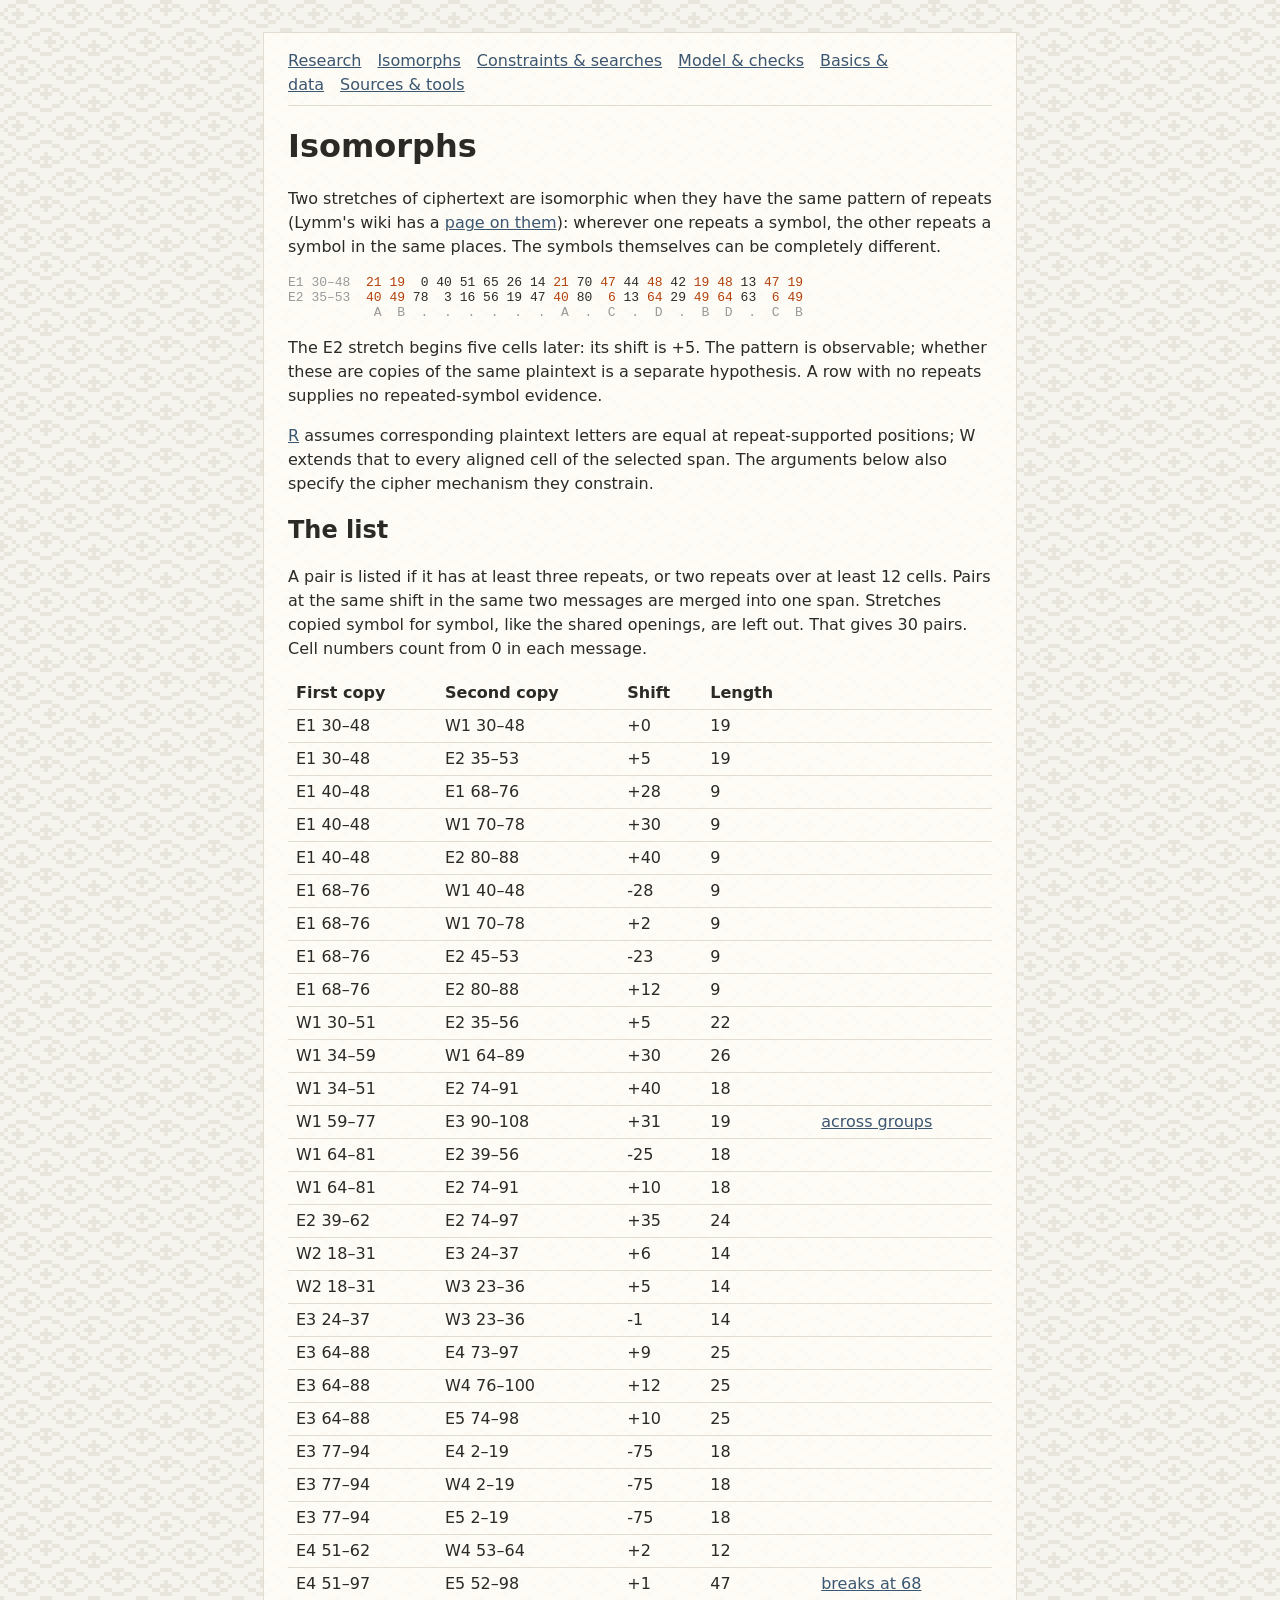
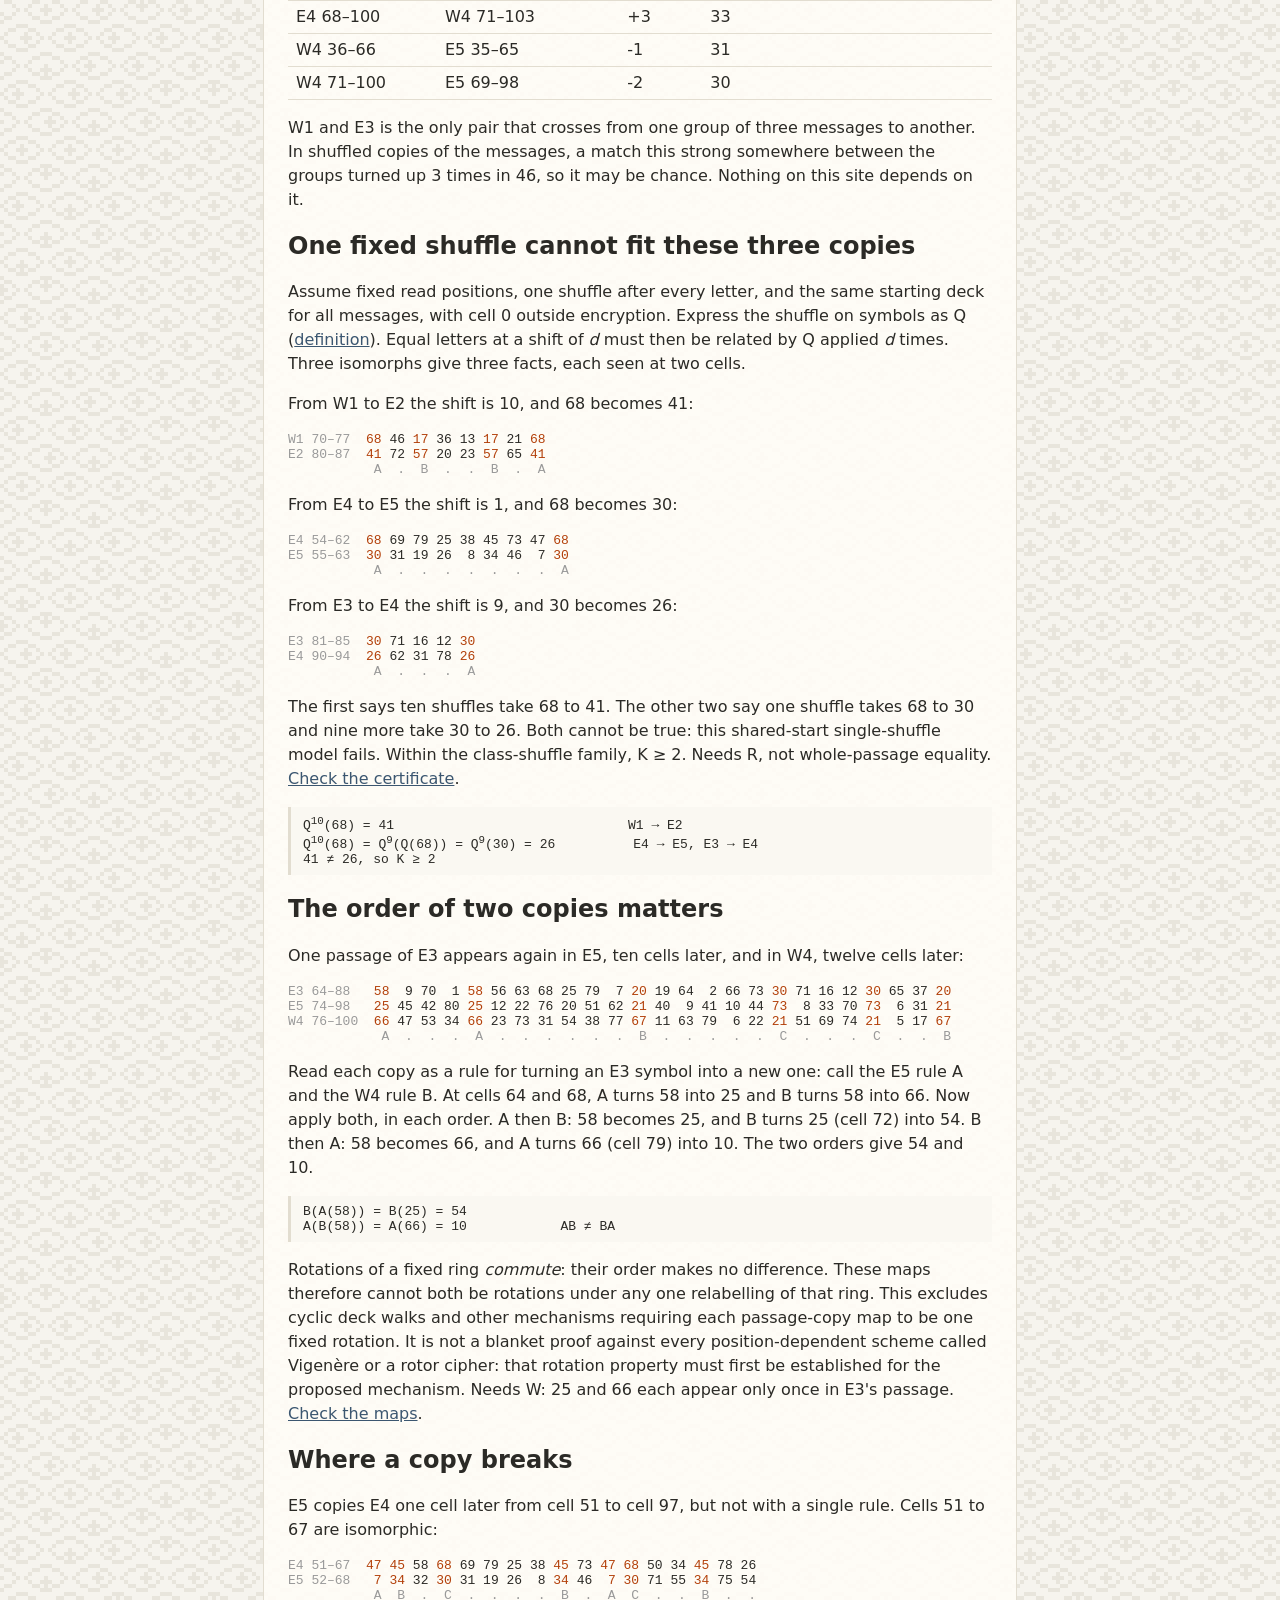
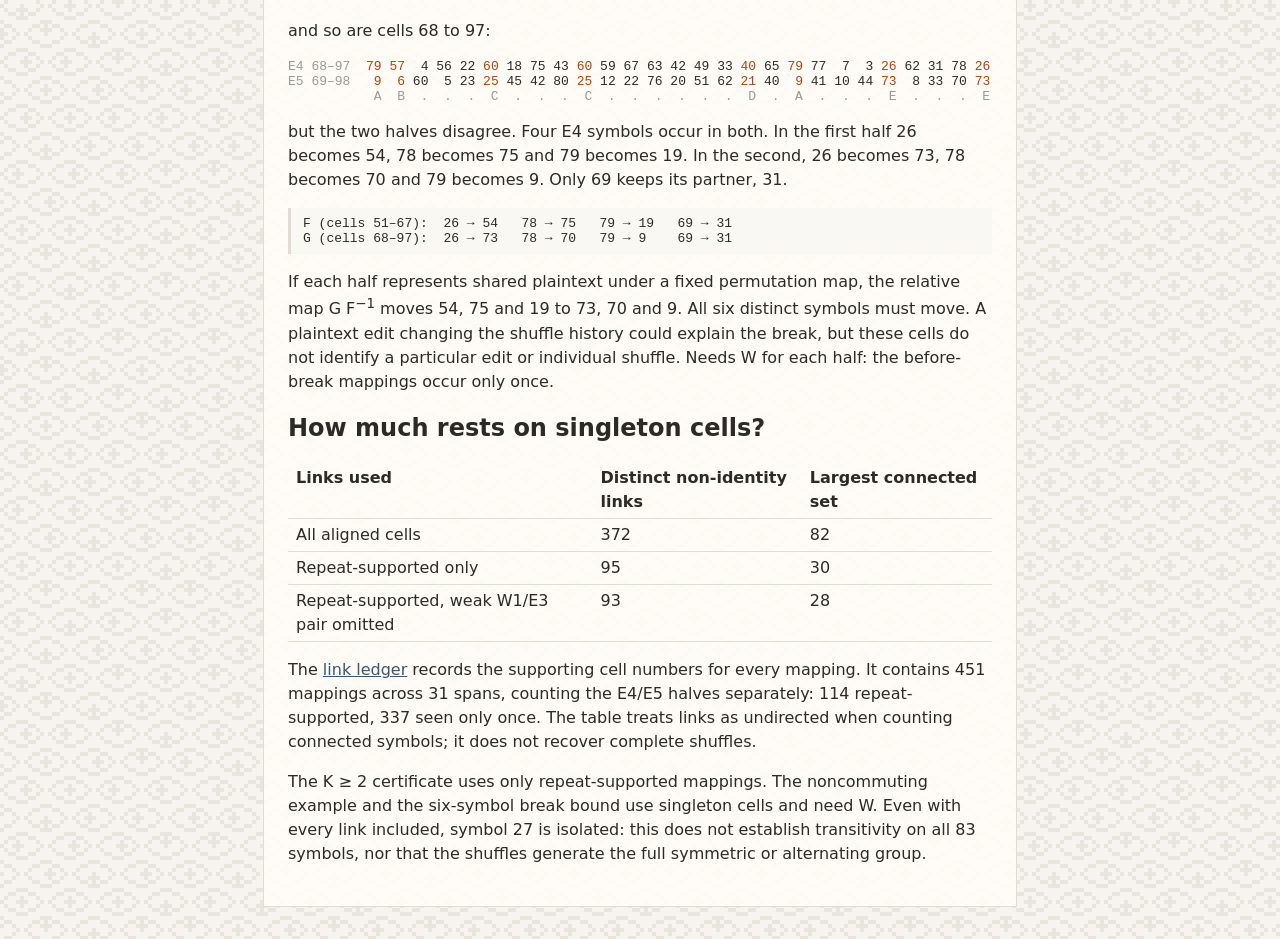
==== isomorphs.html @ 0c9987f9 "Initial site build" ====
<!doctype html>
<html lang="en">
<meta charset="utf-8">
<meta name="viewport" content="width=device-width, initial-scale=1">
<title>Isomorphs: Noita eye messages</title>
<link rel="stylesheet" href="style.css">

<main>
<nav><a href="index.html">Research</a><a href="isomorphs.html">Isomorphs</a><a href="ruled-out.html">Constraints &amp; searches</a><a href="model.html">Model &amp; checks</a><a href="messages.html">Basics &amp; data</a><a href="sources.html">Sources &amp; tools</a></nav>

<h1>Isomorphs</h1>

<p>Two stretches of ciphertext are isomorphic when they have the same pattern of repeats
(Lymm's wiki has a
<a href="https://github.com/Lymm37/eye-messages/wiki/Isomorphs-(Gap-Patterns)">page on them</a>): wherever
one repeats a symbol, the other repeats a symbol in the same places. The symbols themselves can be
completely different.</p>

<pre><span class="dim">E1 30–48 </span> <b>21</b> <b>19</b>  0 40 51 65 26 14 <b>21</b> 70 <b>47</b> 44 <b>48</b> 42 <b>19</b> <b>48</b> 13 <b>47</b> <b>19</b>
<span class="dim">E2 35–53 </span> <b>40</b> <b>49</b> 78  3 16 56 19 47 <b>40</b> 80 <b> 6</b> 13 <b>64</b> 29 <b>49</b> <b>64</b> 63 <b> 6</b> <b>49</b>
<span class="dim">           A  B  .  .  .  .  .  .  A  .  C  .  D  .  B  D  .  C  B</span></pre>

<p>The E2 stretch begins five cells later: its shift is +5. The pattern is observable; whether
these are copies of the same plaintext is a separate hypothesis. A row with no repeats supplies
no repeated-symbol evidence.</p>

<p><a href="model.html#assumptions">R</a> assumes corresponding plaintext letters are equal at
repeat-supported positions; W extends that to every aligned cell of the selected span. The
arguments below also specify the cipher mechanism they constrain.</p>

<h2>The list</h2>

<p>A pair is listed if it has at least three repeats, or two repeats over at least 12 cells. Pairs
at the same shift in the same two messages are merged into one span. Stretches copied symbol for
symbol, like the shared openings, are left out. That gives 30 pairs. Cell numbers count from 0 in
each message.</p>

<table>
<tr><th>First copy</th><th>Second copy</th><th>Shift</th><th>Length</th><th></th></tr>
<tr><td>E1 30–48</td><td>W1 30–48</td><td>+0</td><td>19</td><td></td></tr>
<tr><td>E1 30–48</td><td>E2 35–53</td><td>+5</td><td>19</td><td></td></tr>
<tr><td>E1 40–48</td><td>E1 68–76</td><td>+28</td><td>9</td><td></td></tr>
<tr><td>E1 40–48</td><td>W1 70–78</td><td>+30</td><td>9</td><td></td></tr>
<tr><td>E1 40–48</td><td>E2 80–88</td><td>+40</td><td>9</td><td></td></tr>
<tr><td>E1 68–76</td><td>W1 40–48</td><td>-28</td><td>9</td><td></td></tr>
<tr><td>E1 68–76</td><td>W1 70–78</td><td>+2</td><td>9</td><td></td></tr>
<tr><td>E1 68–76</td><td>E2 45–53</td><td>-23</td><td>9</td><td></td></tr>
<tr><td>E1 68–76</td><td>E2 80–88</td><td>+12</td><td>9</td><td></td></tr>
<tr><td>W1 30–51</td><td>E2 35–56</td><td>+5</td><td>22</td><td></td></tr>
<tr><td>W1 34–59</td><td>W1 64–89</td><td>+30</td><td>26</td><td></td></tr>
<tr><td>W1 34–51</td><td>E2 74–91</td><td>+40</td><td>18</td><td></td></tr>
<tr><td>W1 59–77</td><td>E3 90–108</td><td>+31</td><td>19</td><td><a href="#weak">across groups</a></td></tr>
<tr><td>W1 64–81</td><td>E2 39–56</td><td>-25</td><td>18</td><td></td></tr>
<tr><td>W1 64–81</td><td>E2 74–91</td><td>+10</td><td>18</td><td></td></tr>
<tr><td>E2 39–62</td><td>E2 74–97</td><td>+35</td><td>24</td><td></td></tr>
<tr><td>W2 18–31</td><td>E3 24–37</td><td>+6</td><td>14</td><td></td></tr>
<tr><td>W2 18–31</td><td>W3 23–36</td><td>+5</td><td>14</td><td></td></tr>
<tr><td>E3 24–37</td><td>W3 23–36</td><td>-1</td><td>14</td><td></td></tr>
<tr><td>E3 64–88</td><td>E4 73–97</td><td>+9</td><td>25</td><td></td></tr>
<tr><td>E3 64–88</td><td>W4 76–100</td><td>+12</td><td>25</td><td></td></tr>
<tr><td>E3 64–88</td><td>E5 74–98</td><td>+10</td><td>25</td><td></td></tr>
<tr><td>E3 77–94</td><td>E4 2–19</td><td>-75</td><td>18</td><td></td></tr>
<tr><td>E3 77–94</td><td>W4 2–19</td><td>-75</td><td>18</td><td></td></tr>
<tr><td>E3 77–94</td><td>E5 2–19</td><td>-75</td><td>18</td><td></td></tr>
<tr><td>E4 51–62</td><td>W4 53–64</td><td>+2</td><td>12</td><td></td></tr>
<tr><td>E4 51–97</td><td>E5 52–98</td><td>+1</td><td>47</td><td><a href="#break">breaks at 68</a></td></tr>
<tr><td>E4 68–100</td><td>W4 71–103</td><td>+3</td><td>33</td><td></td></tr>
<tr><td>W4 36–66</td><td>E5 35–65</td><td>-1</td><td>31</td><td></td></tr>
<tr><td>W4 71–100</td><td>E5 69–98</td><td>-2</td><td>30</td><td></td></tr>
</table>

<p id="weak">W1 and E3 is the only pair that crosses from one group of three messages to another.
In shuffled copies of the messages, a match this strong somewhere between the groups turned up 3
times in 46, so it may be chance. Nothing on this site depends on it.</p>

<h2 id="one-shuffle">One fixed shuffle cannot fit these three copies</h2>

<p>Assume fixed read positions, one shuffle after every letter, and the same starting deck for all
messages, with cell 0 outside encryption. Express the shuffle on symbols as Q
(<a href="model.html#notation">definition</a>). Equal letters at a shift of <i>d</i> must then
be related by Q applied <i>d</i> times. Three isomorphs give three facts, each seen at two cells.</p>

<p>From W1 to E2 the shift is 10, and 68 becomes 41:</p>
<pre><span class="dim">W1 70–77 </span> <b>68</b> 46 <b>17</b> 36 13 <b>17</b> 21 <b>68</b>
<span class="dim">E2 80–87 </span> <b>41</b> 72 <b>57</b> 20 23 <b>57</b> 65 <b>41</b>
<span class="dim">           A  .  B  .  .  B  .  A</span></pre>

<p>From E4 to E5 the shift is 1, and 68 becomes 30:</p>
<pre><span class="dim">E4 54–62 </span> <b>68</b> 69 79 25 38 45 73 47 <b>68</b>
<span class="dim">E5 55–63 </span> <b>30</b> 31 19 26  8 34 46  7 <b>30</b>
<span class="dim">           A  .  .  .  .  .  .  .  A</span></pre>

<p>From E3 to E4 the shift is 9, and 30 becomes 26:</p>
<pre><span class="dim">E3 81–85 </span> <b>30</b> 71 16 12 <b>30</b>
<span class="dim">E4 90–94 </span> <b>26</b> 62 31 78 <b>26</b>
<span class="dim">           A  .  .  .  A</span></pre>

<p>The first says ten shuffles take 68 to 41. The other two say one shuffle takes 68 to 30 and nine
more take 30 to 26. Both cannot be true: this shared-start single-shuffle model fails. Within the
class-shuffle family, K ≥ 2. Needs R, not whole-passage equality.
<a href="tools/one_shuffle.py">Check the certificate</a>.</p>

<pre class="formal">
Q<sup>10</sup>(68) = 41                              W1 → E2
Q<sup>10</sup>(68) = Q<sup>9</sup>(Q(68)) = Q<sup>9</sup>(30) = 26          E4 → E5, E3 → E4
41 ≠ 26, so K ≥ 2
</pre>

<h2 id="commute">The order of two copies matters</h2>

<p>One passage of E3 appears again in E5, ten cells later, and in W4, twelve cells later:</p>

<pre><span class="dim">E3 64–88  </span> <b>58</b>  9 70  1 <b>58</b> 56 63 68 25 79  7 <b>20</b> 19 64  2 66 73 <b>30</b> 71 16 12 <b>30</b> 65 37 <b>20</b>
<span class="dim">E5 74–98  </span> <b>25</b> 45 42 80 <b>25</b> 12 22 76 20 51 62 <b>21</b> 40  9 41 10 44 <b>73</b>  8 33 70 <b>73</b>  6 31 <b>21</b>
<span class="dim">W4 76–100 </span> <b>66</b> 47 53 34 <b>66</b> 23 73 31 54 38 77 <b>67</b> 11 63 79  6 22 <b>21</b> 51 69 74 <b>21</b>  5 17 <b>67</b>
<span class="dim">            A  .  .  .  A  .  .  .  .  .  .  B  .  .  .  .  .  C  .  .  .  C  .  .  B</span></pre>

<p>Read each copy as a rule for turning an E3 symbol into a new one: call the E5 rule A and the W4
rule B. At cells 64 and 68, A turns 58 into 25 and B turns 58 into 66. Now apply both, in each
order. A then B: 58 becomes 25, and B turns 25 (cell 72) into 54. B then A: 58 becomes 66, and A
turns 66 (cell 79) into 10. The two orders give 54 and 10.</p>

<pre class="formal">
B(A(58)) = B(25) = 54
A(B(58)) = A(66) = 10            AB ≠ BA
</pre>

<p>Rotations of a fixed ring <i>commute</i>: their order makes no difference. These maps therefore
cannot both be rotations under any one relabelling of that ring. This excludes cyclic deck walks
and other mechanisms requiring each passage-copy map to be one fixed rotation. It is not a
blanket proof against every position-dependent scheme called Vigenère or a rotor cipher: that
rotation property must first be established for the proposed mechanism. Needs W: 25 and 66 each
appear only once in E3's passage. <a href="tools/commute.py">Check the maps</a>.</p>

<h2 id="break">Where a copy breaks</h2>

<p>E5 copies E4 one cell later from cell 51 to cell 97, but not with a single rule. Cells 51 to 67
are isomorphic:</p>

<pre><span class="dim">E4 51–67 </span> <b>47</b> <b>45</b> 58 <b>68</b> 69 79 25 38 <b>45</b> 73 <b>47</b> <b>68</b> 50 34 <b>45</b> 78 26
<span class="dim">E5 52–68 </span> <b> 7</b> <b>34</b> 32 <b>30</b> 31 19 26  8 <b>34</b> 46 <b> 7</b> <b>30</b> 71 55 <b>34</b> 75 54
<span class="dim">           A  B  .  C  .  .  .  .  B  .  A  C  .  .  B  .  .</span></pre>

<p>and so are cells 68 to 97:</p>

<pre><span class="dim">E4 68–97 </span> <b>79</b> <b>57</b>  4 56 22 <b>60</b> 18 75 43 <b>60</b> 59 67 63 42 49 33 <b>40</b> 65 <b>79</b> 77  7  3 <b>26</b> 62 31 78 <b>26</b> <b>57</b> 69 <b>40</b>
<span class="dim">E5 69–98 </span> <b> 9</b> <b> 6</b> 60  5 23 <b>25</b> 45 42 80 <b>25</b> 12 22 76 20 51 62 <b>21</b> 40 <b> 9</b> 41 10 44 <b>73</b>  8 33 70 <b>73</b> <b> 6</b> 31 <b>21</b>
<span class="dim">           A  B  .  .  .  C  .  .  .  C  .  .  .  .  .  .  D  .  A  .  .  .  E  .  .  .  E  B  .  D</span></pre>

<p>but the two halves disagree. Four E4 symbols occur in both. In the first half 26 becomes 54, 78
becomes 75 and 79 becomes 19. In the second, 26 becomes 73, 78 becomes 70 and 79 becomes 9. Only
69 keeps its partner, 31.</p>

<pre class="formal">
F (cells 51–67):  26 → 54   78 → 75   79 → 19   69 → 31
G (cells 68–97):  26 → 73   78 → 70   79 → 9    69 → 31
</pre>

<p>If each half represents shared plaintext under a fixed permutation map, the relative map
G F<sup>−1</sup> moves 54, 75 and 19 to 73, 70 and 9. All six distinct symbols must move.
A plaintext edit changing the shuffle history could explain the break, but these cells do not
identify a particular edit or individual shuffle. Needs W for each half: the before-break
mappings occur only once.</p>

<h2 id="support">How much rests on singleton cells?</h2>

<table>
  <tr><th>Links used</th><th>Distinct non-identity links</th><th>Largest connected set</th></tr>
  <tr><td>All aligned cells</td><td>372</td><td>82</td></tr>
  <tr><td>Repeat-supported only</td><td>95</td><td>30</td></tr>
  <tr><td>Repeat-supported, weak W1/E3 pair omitted</td><td>93</td><td>28</td></tr>
</table>

<p>The <a href="evidence/arrow-ledger-v1.json">link ledger</a> records the supporting cell numbers
for every mapping. It contains 451 mappings across 31 spans, counting the E4/E5 halves separately:
114 repeat-supported, 337 seen only once. The table treats links as undirected when counting
connected symbols; it does not recover complete shuffles.</p>

<p>The K ≥ 2 certificate uses only repeat-supported mappings. The noncommuting example and the
six-symbol break bound use singleton cells and need W. Even with every link included, symbol 27
is isolated: this does not establish transitivity on all 83 symbols, nor that the shuffles
generate the full symmetric or alternating group.</p>
</main>
<script src="eyes-bg.js" data-mode="random"></script>
---- style.css ----
/* page: paper tones; eyes-bg.js tiles random eye glyphs in --eye-ink behind the content panel */
:root { --eye-ink: #e8e5dc; }
body { margin: 0; padding: 2rem 1rem; background-color: #f6f4ee; font: 16px/1.5 system-ui, sans-serif; color: #2b2a26; }
main { max-width: 44rem; margin: 0 auto; padding: .5rem 1.5rem 1.5rem; background: rgb(255 253 248 / .9); border: 1px solid #e2ddd0; }
a { color: #3b5670; }
nav { padding: .5rem 0; border-bottom: 1px solid #e2ddd0; }
nav a { margin-right: 1rem; }
h1, h2 { line-height: 1.2; }
table { border-collapse: collapse; width: 100%; }
th, td { text-align: left; padding: .25rem .5rem; border-bottom: 1px solid #e2ddd0; vertical-align: top; }
code, pre { font: 13px ui-monospace, Consolas, monospace; }
pre { overflow-x: auto; }
/* exhibits: the only colour on the site, and each colour means one thing */
pre b { font-weight: normal; color: #b3400a; }   /* a symbol that repeats inside its row */
pre mark { background: #fde68a; color: inherit; } /* a cell where the rows differ */
pre .dim { color: #999; }                         /* labels, cell numbers, pattern row */
.todo { border-left: 3px solid #c00; padding-left: .5rem; color: #900; } /* draft only; build counts them */
.glyphs { margin: 1rem 0; overflow-x: auto; }
.glyphs svg { image-rendering: pixelated; shape-rendering: crispEdges; }
.glyphs path { fill: #2b2a26; }
.glyphs text { font: 5px ui-monospace, Consolas, monospace; fill: #b3400a; text-anchor: middle; }
.formal { background: #faf8f2; border-left: 3px solid #e2ddd0; padding: .5rem .75rem; }
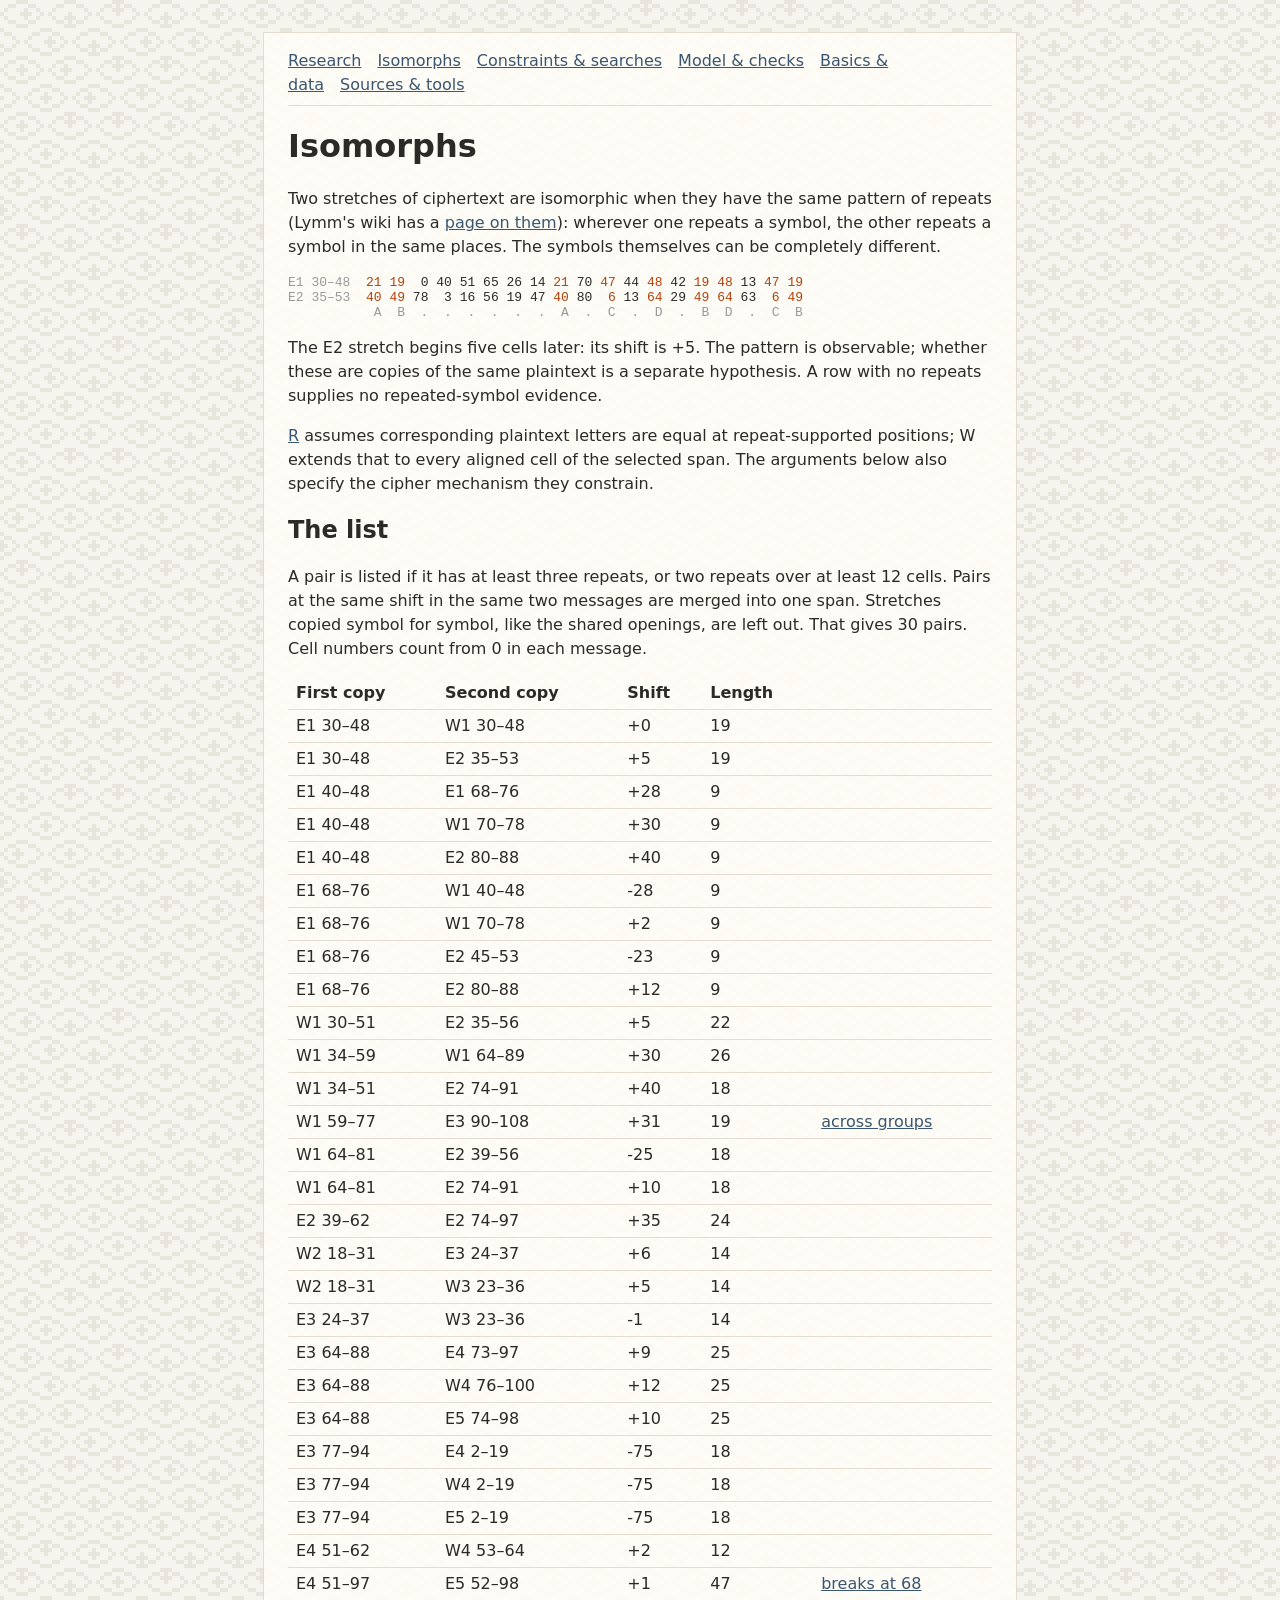
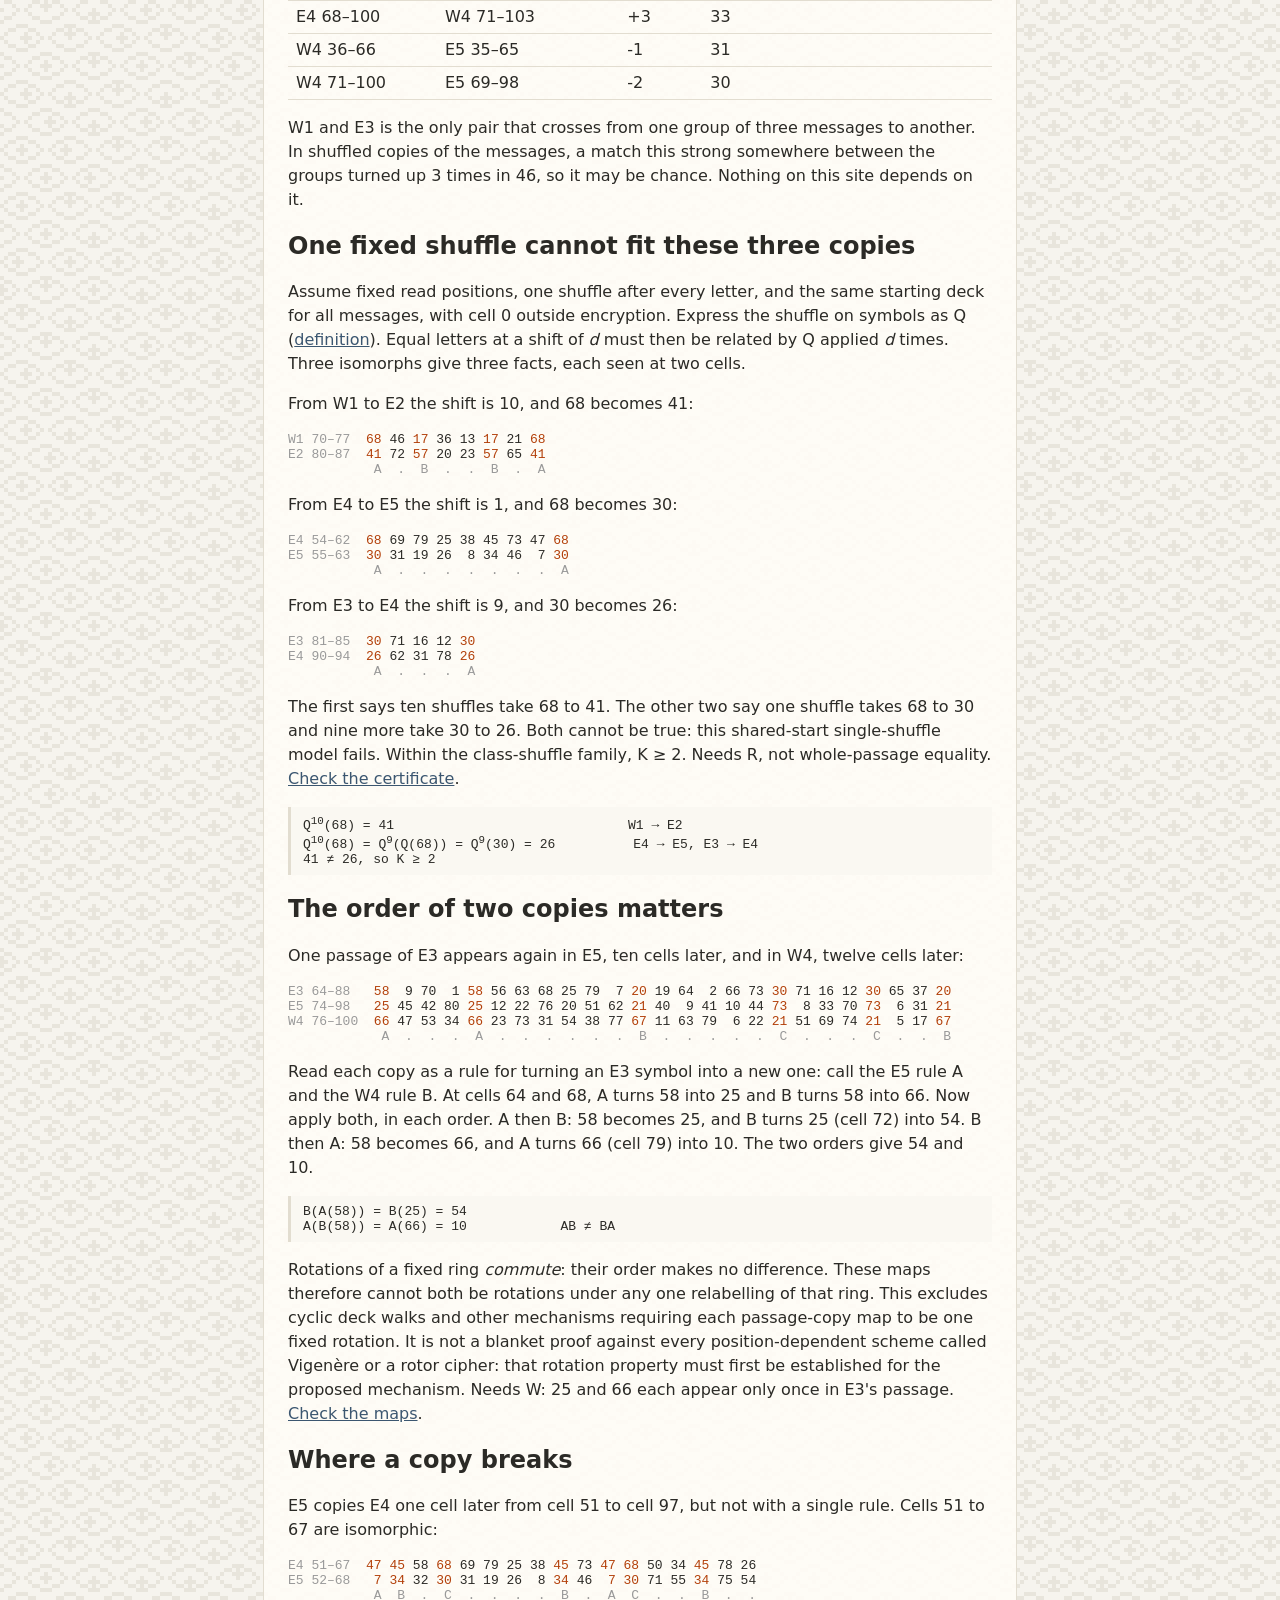
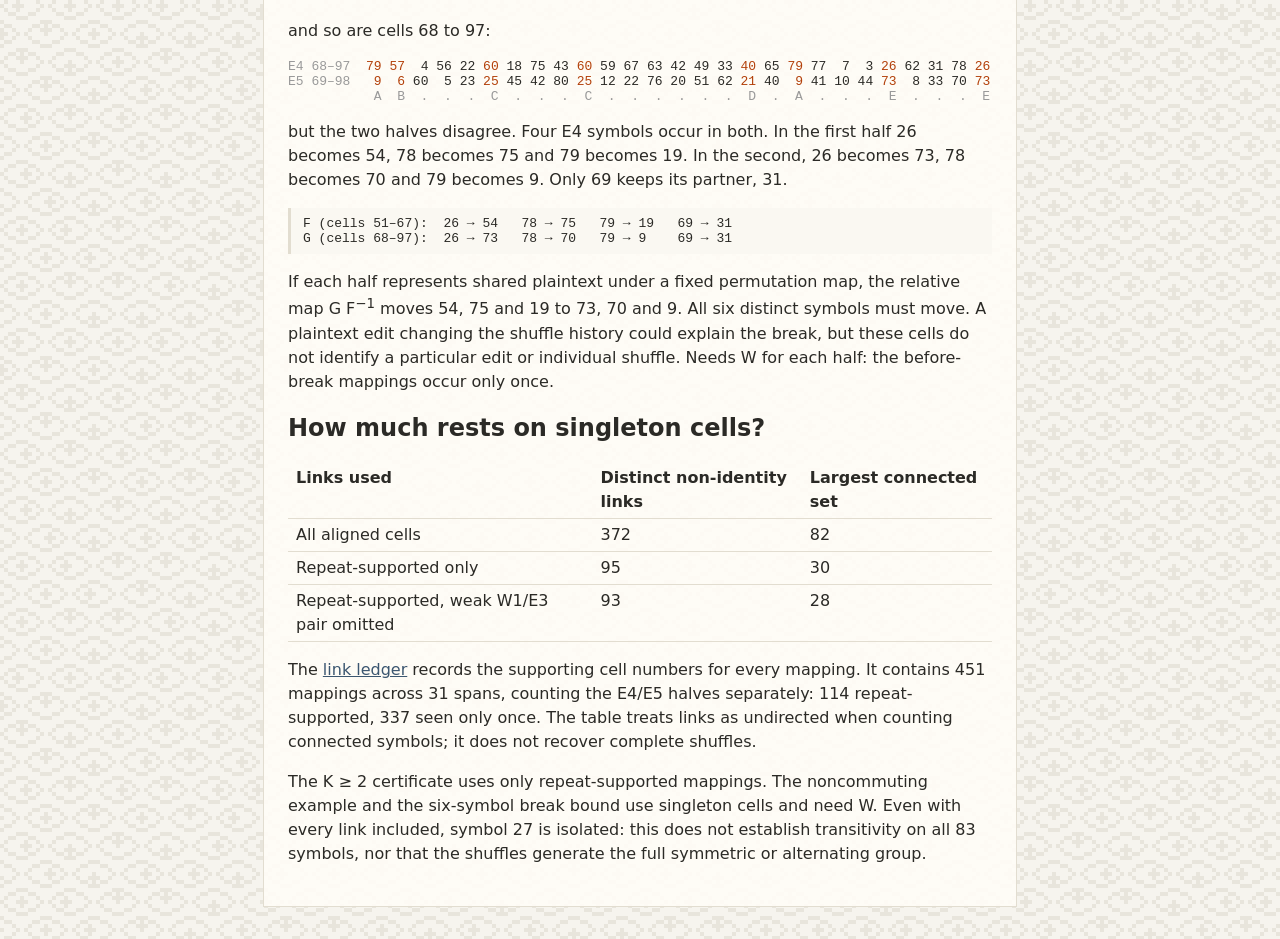
==== commit 3be8a944: "Favicon; versioned asset URLs (cache-busting)" ====
--- a/isomorphs.html
+++ b/isomorphs.html
@@ -3,7 +3,8 @@
 <meta charset="utf-8">
 <meta name="viewport" content="width=device-width, initial-scale=1">
 <title>Isomorphs: Noita eye messages</title>
-<link rel="stylesheet" href="style.css">
+<link rel="icon" href="favicon.ico">
+<link rel="stylesheet" href="style.css?v=66355e6f">
 
 <main>
 <nav><a href="index.html">Research</a><a href="isomorphs.html">Isomorphs</a><a href="ruled-out.html">Constraints &amp; searches</a><a href="model.html">Model &amp; checks</a><a href="messages.html">Basics &amp; data</a><a href="sources.html">Sources &amp; tools</a></nav>
@@ -181,4 +182,4 @@
 is isolated: this does not establish transitivity on all 83 symbols, nor that the shuffles
 generate the full symmetric or alternating group.</p>
 </main>
-<script src="eyes-bg.js" data-mode="random"></script>
+<script src="eyes-bg.js?v=bd0eac51" data-mode="random"></script>
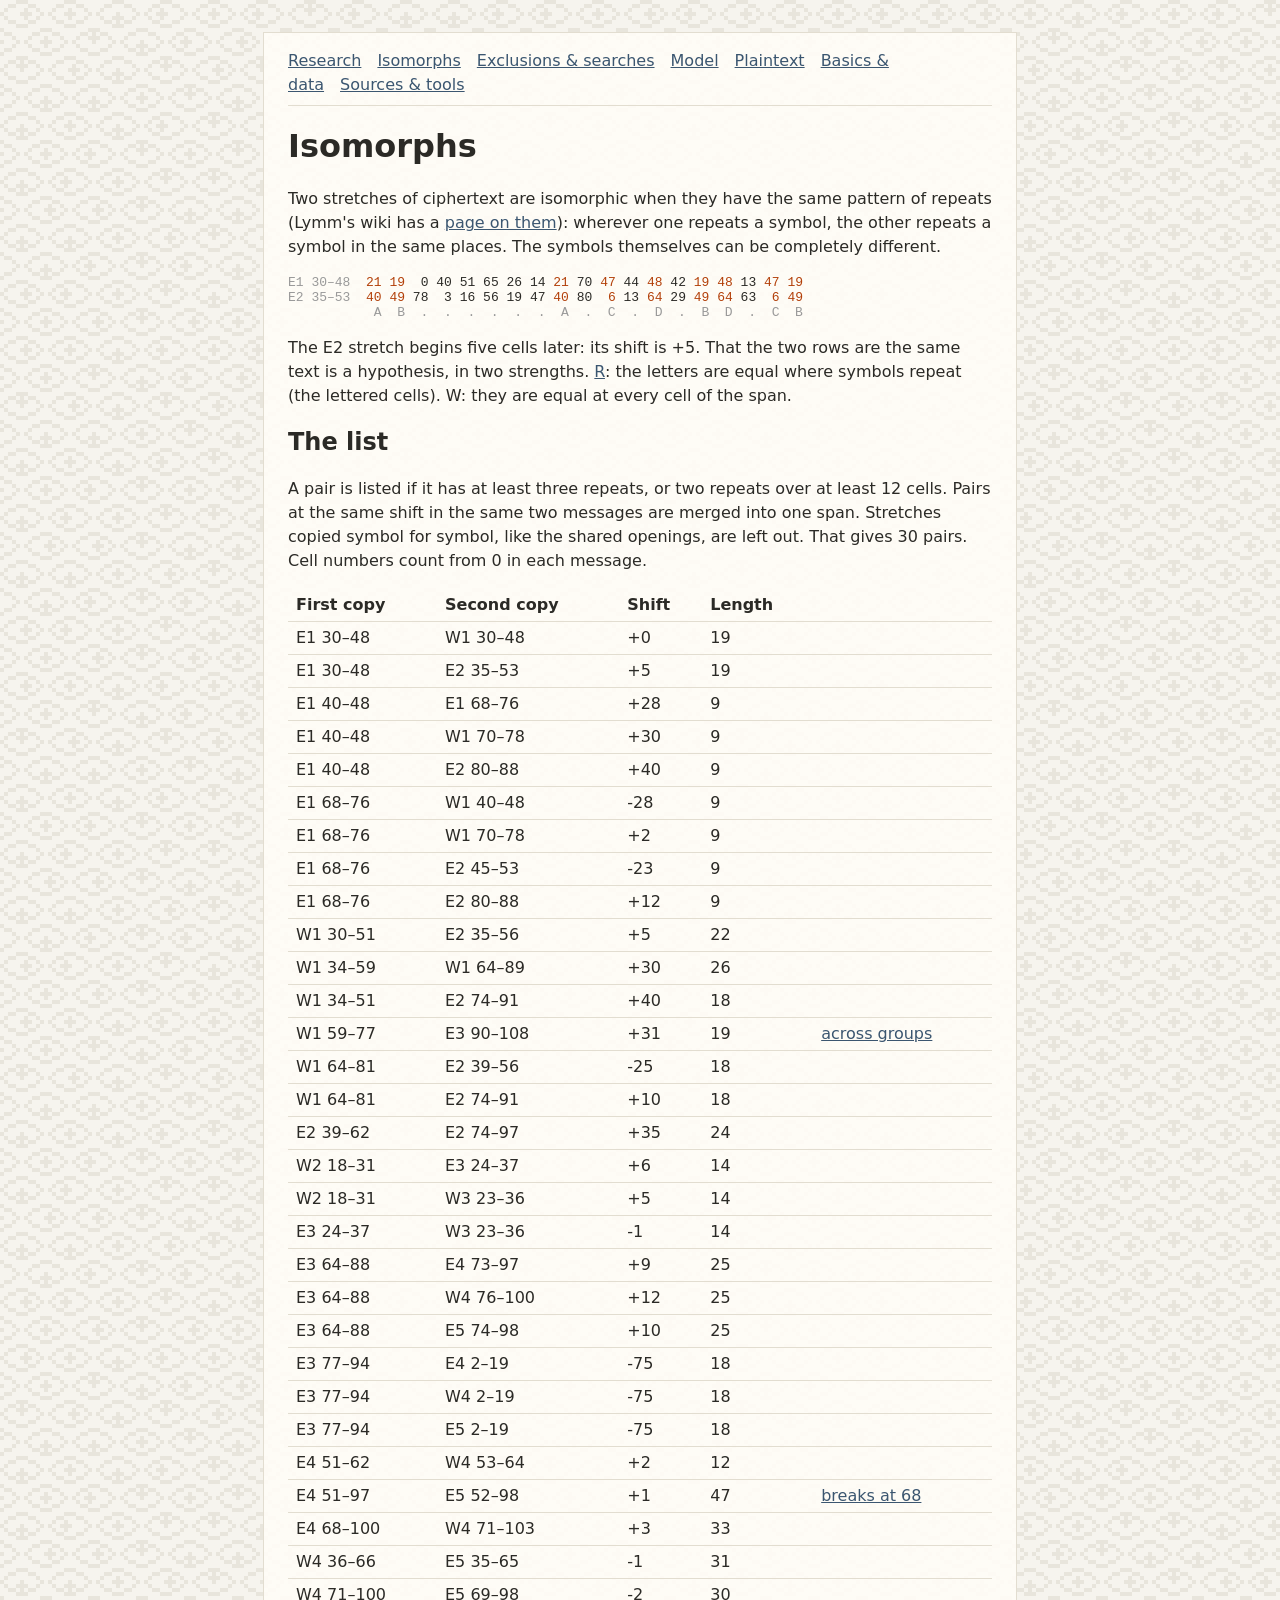
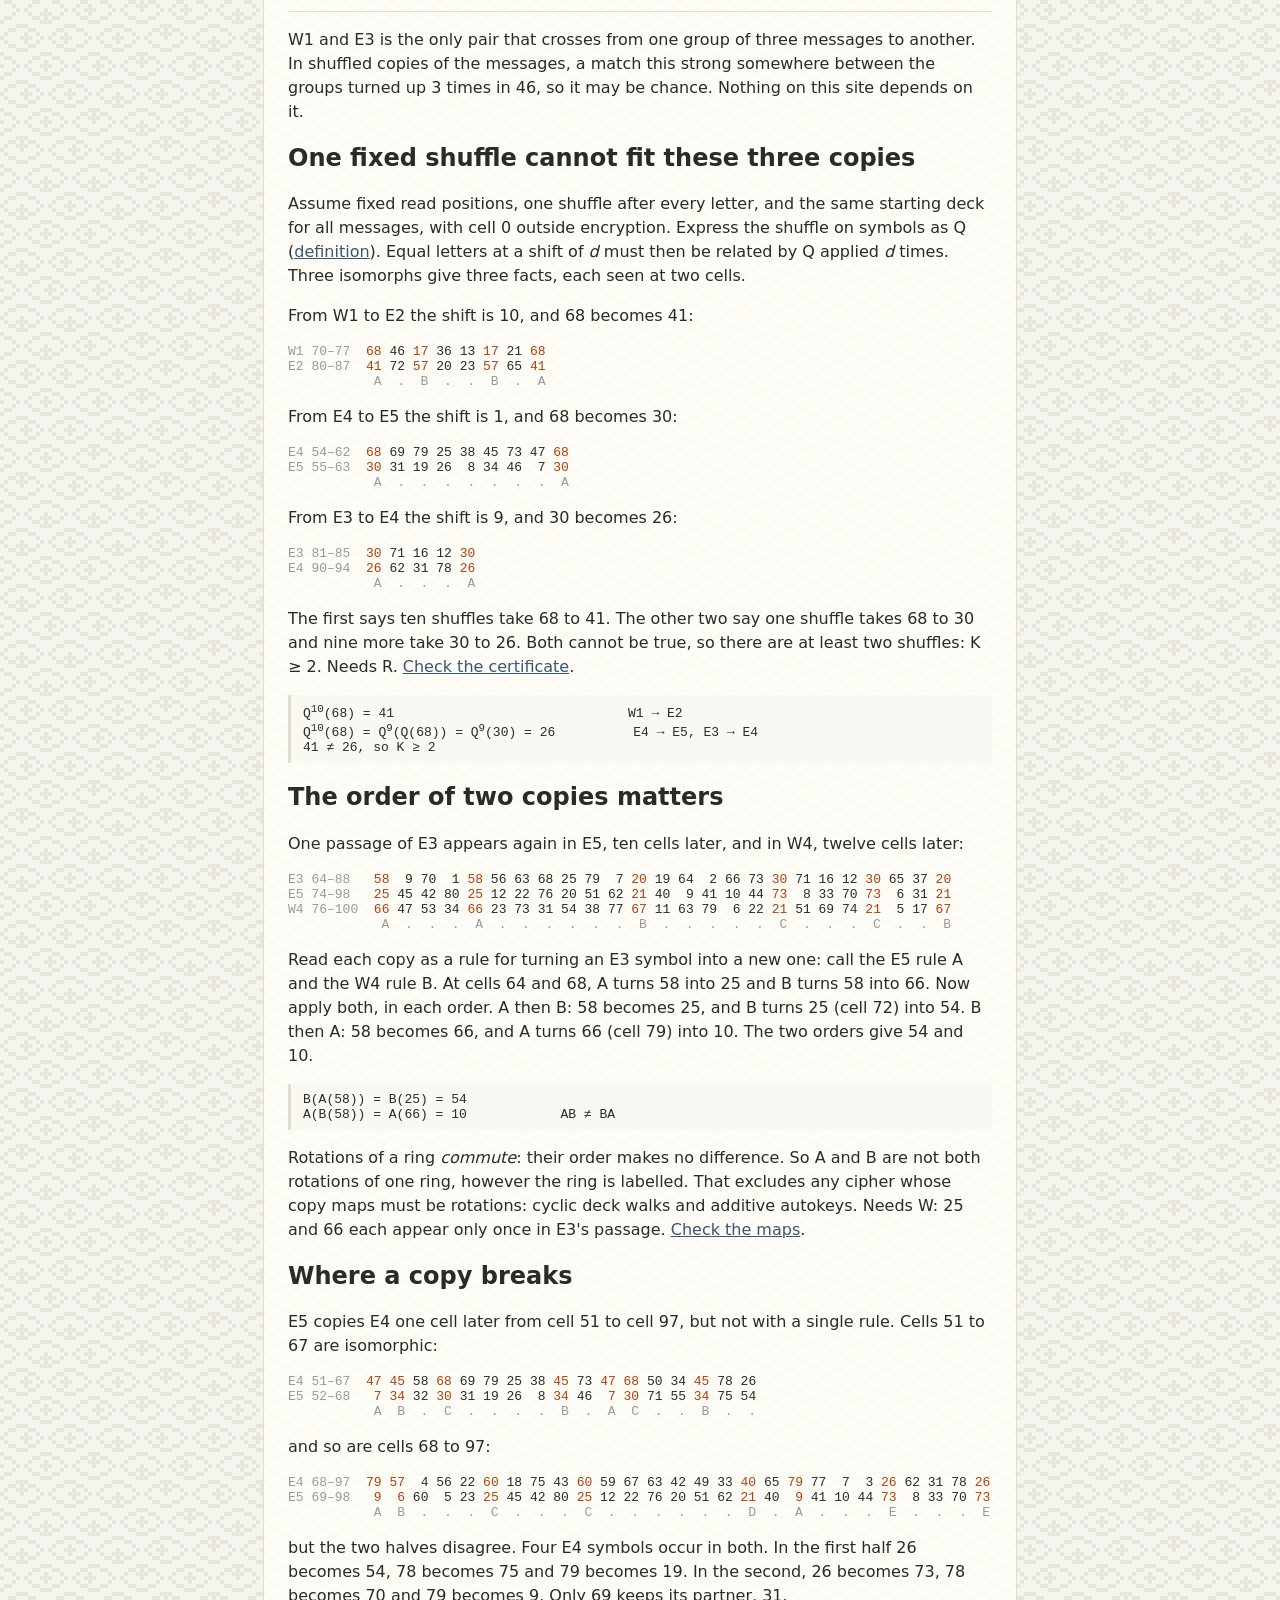
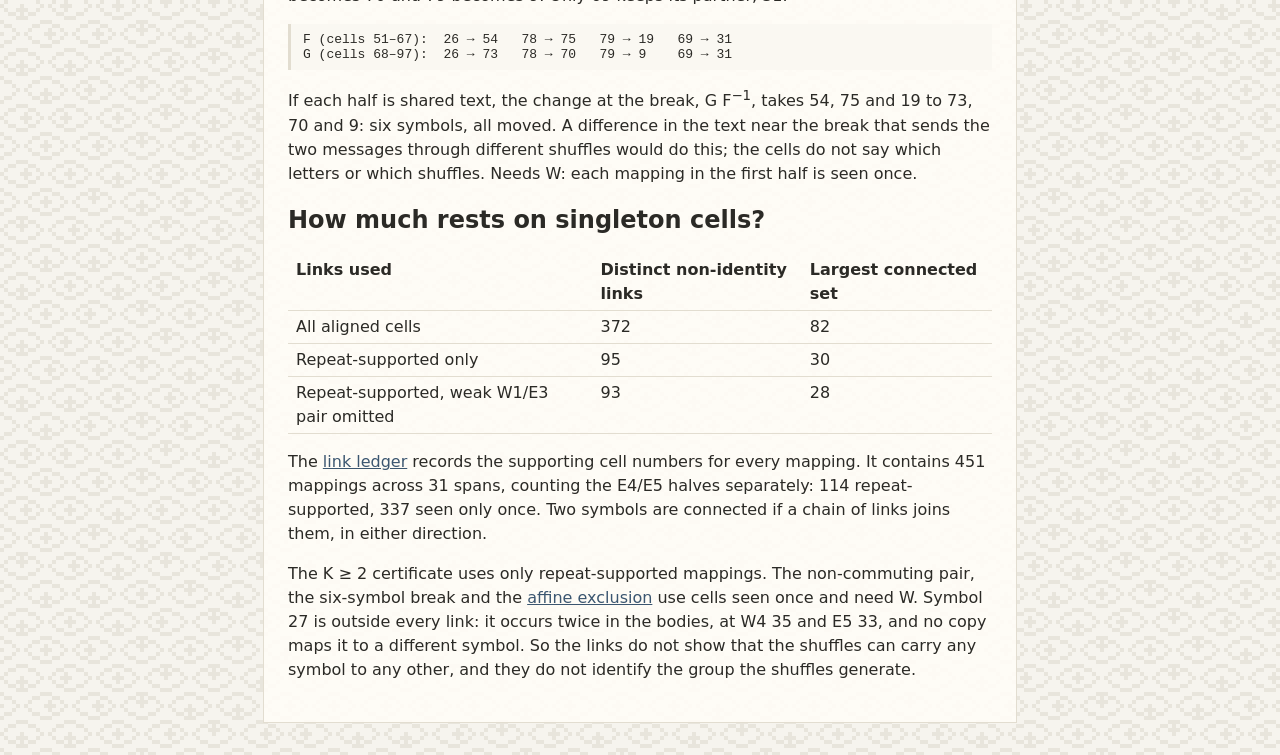
==== commit 0a042cf8: "Exclusions by assumption, plaintext page, more search records, prose pass" ====
--- a/isomorphs.html
+++ b/isomorphs.html
@@ -7,7 +7,7 @@
 <link rel="stylesheet" href="style.css?v=66355e6f">
 
 <main>
-<nav><a href="index.html">Research</a><a href="isomorphs.html">Isomorphs</a><a href="ruled-out.html">Constraints &amp; searches</a><a href="model.html">Model &amp; checks</a><a href="messages.html">Basics &amp; data</a><a href="sources.html">Sources &amp; tools</a></nav>
+<nav><a href="index.html">Research</a><a href="isomorphs.html">Isomorphs</a><a href="ruled-out.html">Exclusions &amp; searches</a><a href="model.html">Model</a><a href="plaintext.html">Plaintext</a><a href="messages.html">Basics &amp; data</a><a href="sources.html">Sources &amp; tools</a></nav>
 
 <h1>Isomorphs</h1>
 
@@ -21,13 +21,9 @@
 <span class="dim">E2 35–53 </span> <b>40</b> <b>49</b> 78  3 16 56 19 47 <b>40</b> 80 <b> 6</b> 13 <b>64</b> 29 <b>49</b> <b>64</b> 63 <b> 6</b> <b>49</b>
 <span class="dim">           A  B  .  .  .  .  .  .  A  .  C  .  D  .  B  D  .  C  B</span></pre>
 
-<p>The E2 stretch begins five cells later: its shift is +5. The pattern is observable; whether
-these are copies of the same plaintext is a separate hypothesis. A row with no repeats supplies
-no repeated-symbol evidence.</p>
-
-<p><a href="model.html#assumptions">R</a> assumes corresponding plaintext letters are equal at
-repeat-supported positions; W extends that to every aligned cell of the selected span. The
-arguments below also specify the cipher mechanism they constrain.</p>
+<p>The E2 stretch begins five cells later: its shift is +5. That the two rows are the same text
+is a hypothesis, in two strengths. <a href="model.html#assumptions">R</a>: the letters are equal
+where symbols repeat (the lettered cells). W: they are equal at every cell of the span.</p>
 
 <h2>The list</h2>
 
@@ -97,8 +93,7 @@
 <span class="dim">           A  .  .  .  A</span></pre>
 
 <p>The first says ten shuffles take 68 to 41. The other two say one shuffle takes 68 to 30 and nine
-more take 30 to 26. Both cannot be true: this shared-start single-shuffle model fails. Within the
-class-shuffle family, K ≥ 2. Needs R, not whole-passage equality.
+more take 30 to 26. Both cannot be true, so there are at least two shuffles: K ≥ 2. Needs R.
 <a href="tools/one_shuffle.py">Check the certificate</a>.</p>
 
 <pre class="formal">
@@ -126,12 +121,10 @@
 A(B(58)) = A(66) = 10            AB ≠ BA
 </pre>
 
-<p>Rotations of a fixed ring <i>commute</i>: their order makes no difference. These maps therefore
-cannot both be rotations under any one relabelling of that ring. This excludes cyclic deck walks
-and other mechanisms requiring each passage-copy map to be one fixed rotation. It is not a
-blanket proof against every position-dependent scheme called Vigenère or a rotor cipher: that
-rotation property must first be established for the proposed mechanism. Needs W: 25 and 66 each
-appear only once in E3's passage. <a href="tools/commute.py">Check the maps</a>.</p>
+<p>Rotations of a ring <i>commute</i>: their order makes no difference. So A and B are not both
+rotations of one ring, however the ring is labelled. That excludes any cipher whose copy maps
+must be rotations: cyclic deck walks and additive autokeys. Needs W:
+25 and 66 each appear only once in E3's passage. <a href="tools/commute.py">Check the maps</a>.</p>
 
 <h2 id="break">Where a copy breaks</h2>
 
@@ -157,11 +150,10 @@
 G (cells 68–97):  26 → 73   78 → 70   79 → 9    69 → 31
 </pre>
 
-<p>If each half represents shared plaintext under a fixed permutation map, the relative map
-G F<sup>−1</sup> moves 54, 75 and 19 to 73, 70 and 9. All six distinct symbols must move.
-A plaintext edit changing the shuffle history could explain the break, but these cells do not
-identify a particular edit or individual shuffle. Needs W for each half: the before-break
-mappings occur only once.</p>
+<p>If each half is shared text, the change at the break, G F<sup>−1</sup>, takes 54, 75 and 19 to
+73, 70 and 9: six symbols, all moved. A difference in the text near the break that sends the
+two messages through different shuffles would do this; the cells do not say which letters or
+which shuffles. Needs W: each mapping in the first half is seen once.</p>
 
 <h2 id="support">How much rests on singleton cells?</h2>
 
@@ -174,12 +166,13 @@
 
 <p>The <a href="evidence/arrow-ledger-v1.json">link ledger</a> records the supporting cell numbers
 for every mapping. It contains 451 mappings across 31 spans, counting the E4/E5 halves separately:
-114 repeat-supported, 337 seen only once. The table treats links as undirected when counting
-connected symbols; it does not recover complete shuffles.</p>
+114 repeat-supported, 337 seen only once. Two symbols are connected if a chain of links joins
+them, in either direction.</p>
 
-<p>The K ≥ 2 certificate uses only repeat-supported mappings. The noncommuting example and the
-six-symbol break bound use singleton cells and need W. Even with every link included, symbol 27
-is isolated: this does not establish transitivity on all 83 symbols, nor that the shuffles
-generate the full symmetric or alternating group.</p>
+<p>The K ≥ 2 certificate uses only repeat-supported mappings. The non-commuting pair, the
+six-symbol break and the <a href="ruled-out.html#affine">affine exclusion</a> use cells seen
+once and need W. Symbol 27 is outside every link: it occurs twice in the bodies, at W4 35 and
+E5 33, and no copy maps it to a different symbol. So the links do not show that the shuffles can carry any
+symbol to any other, and they do not identify the group the shuffles generate.</p>
 </main>
 <script src="eyes-bg.js?v=bd0eac51" data-mode="random"></script>
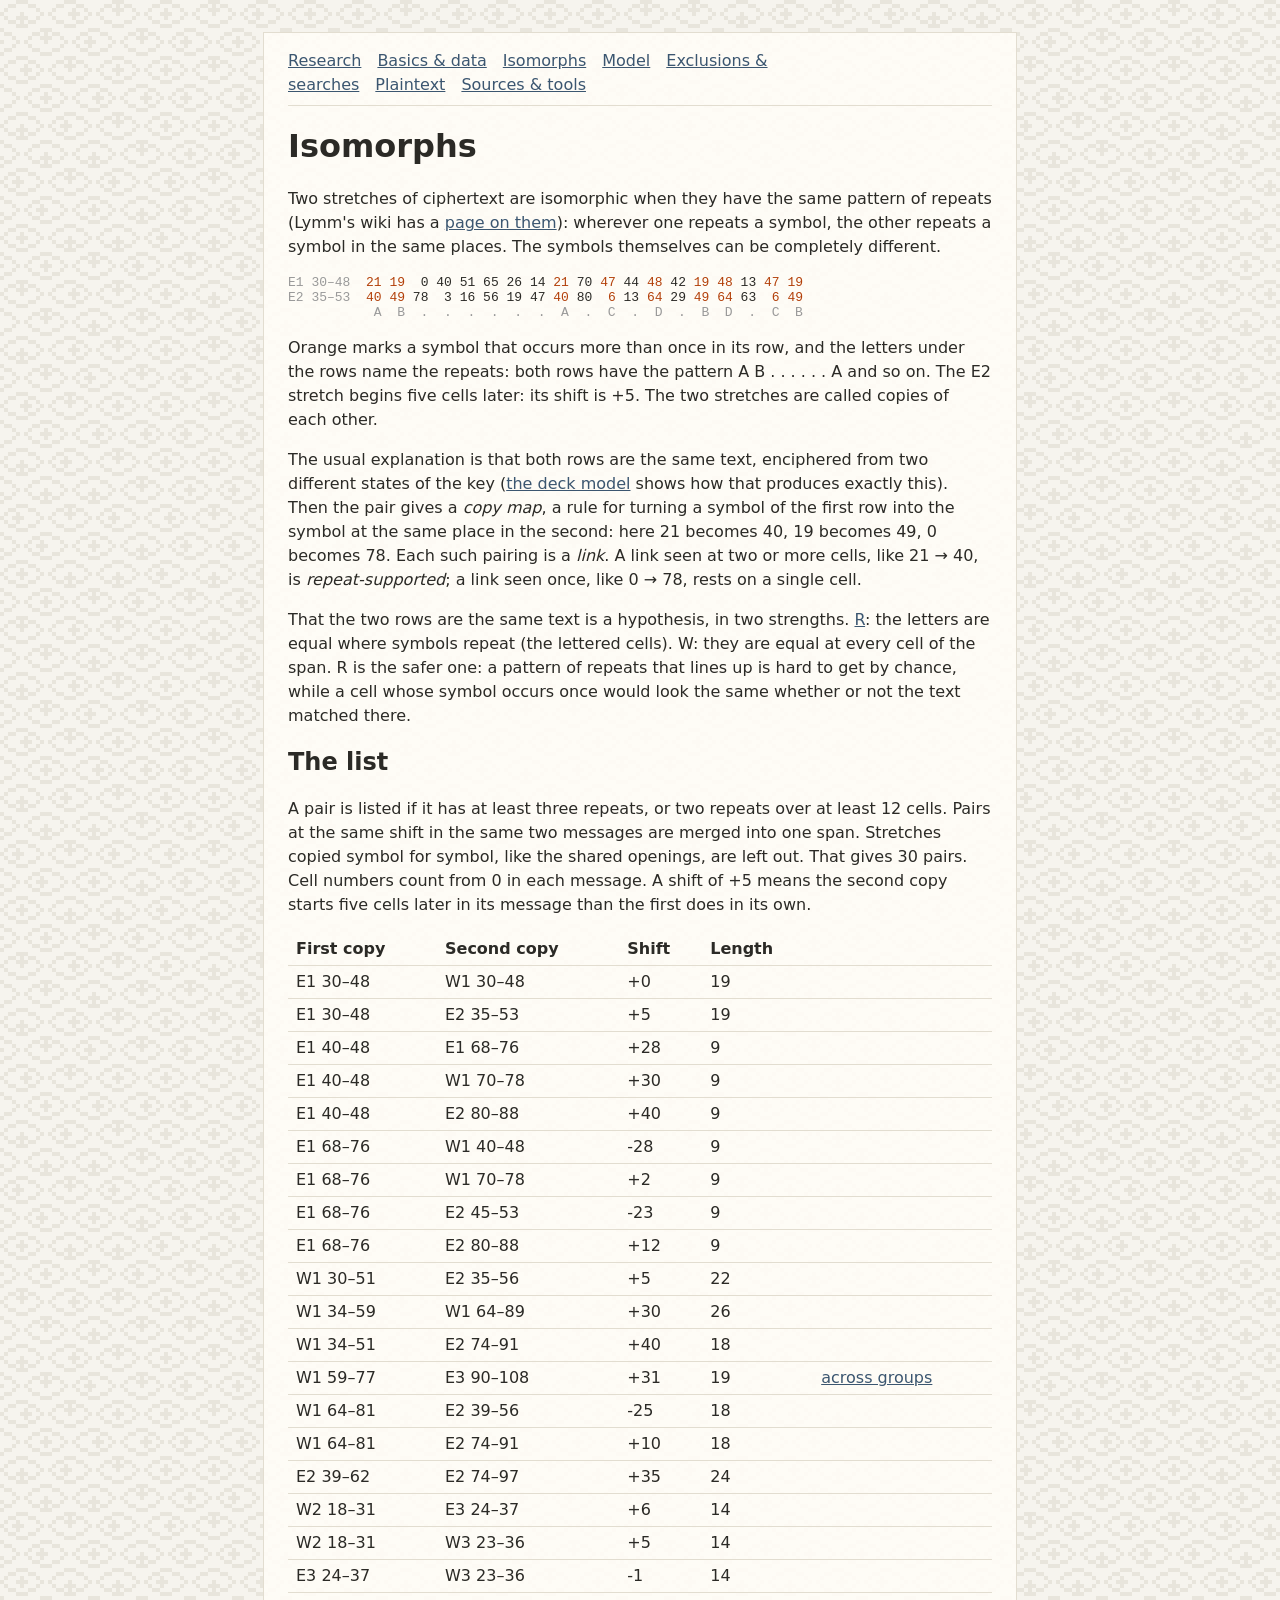
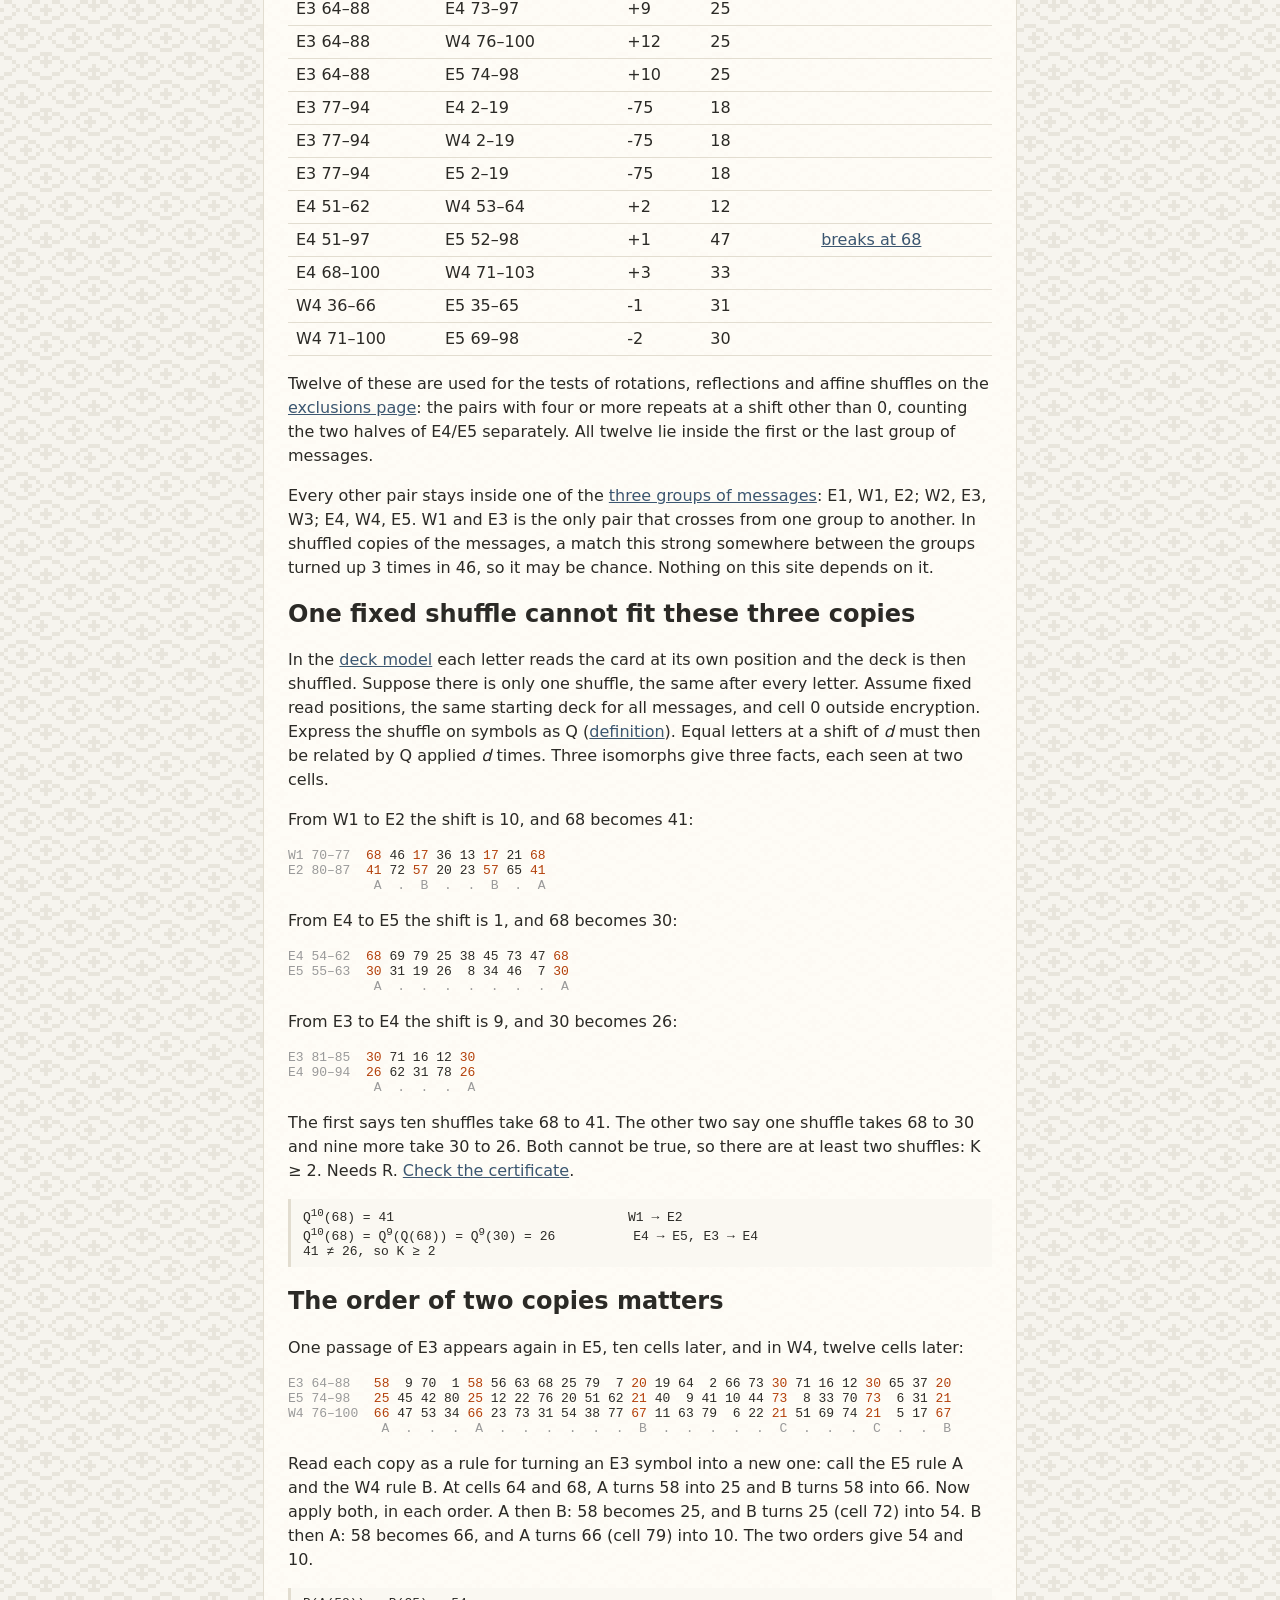
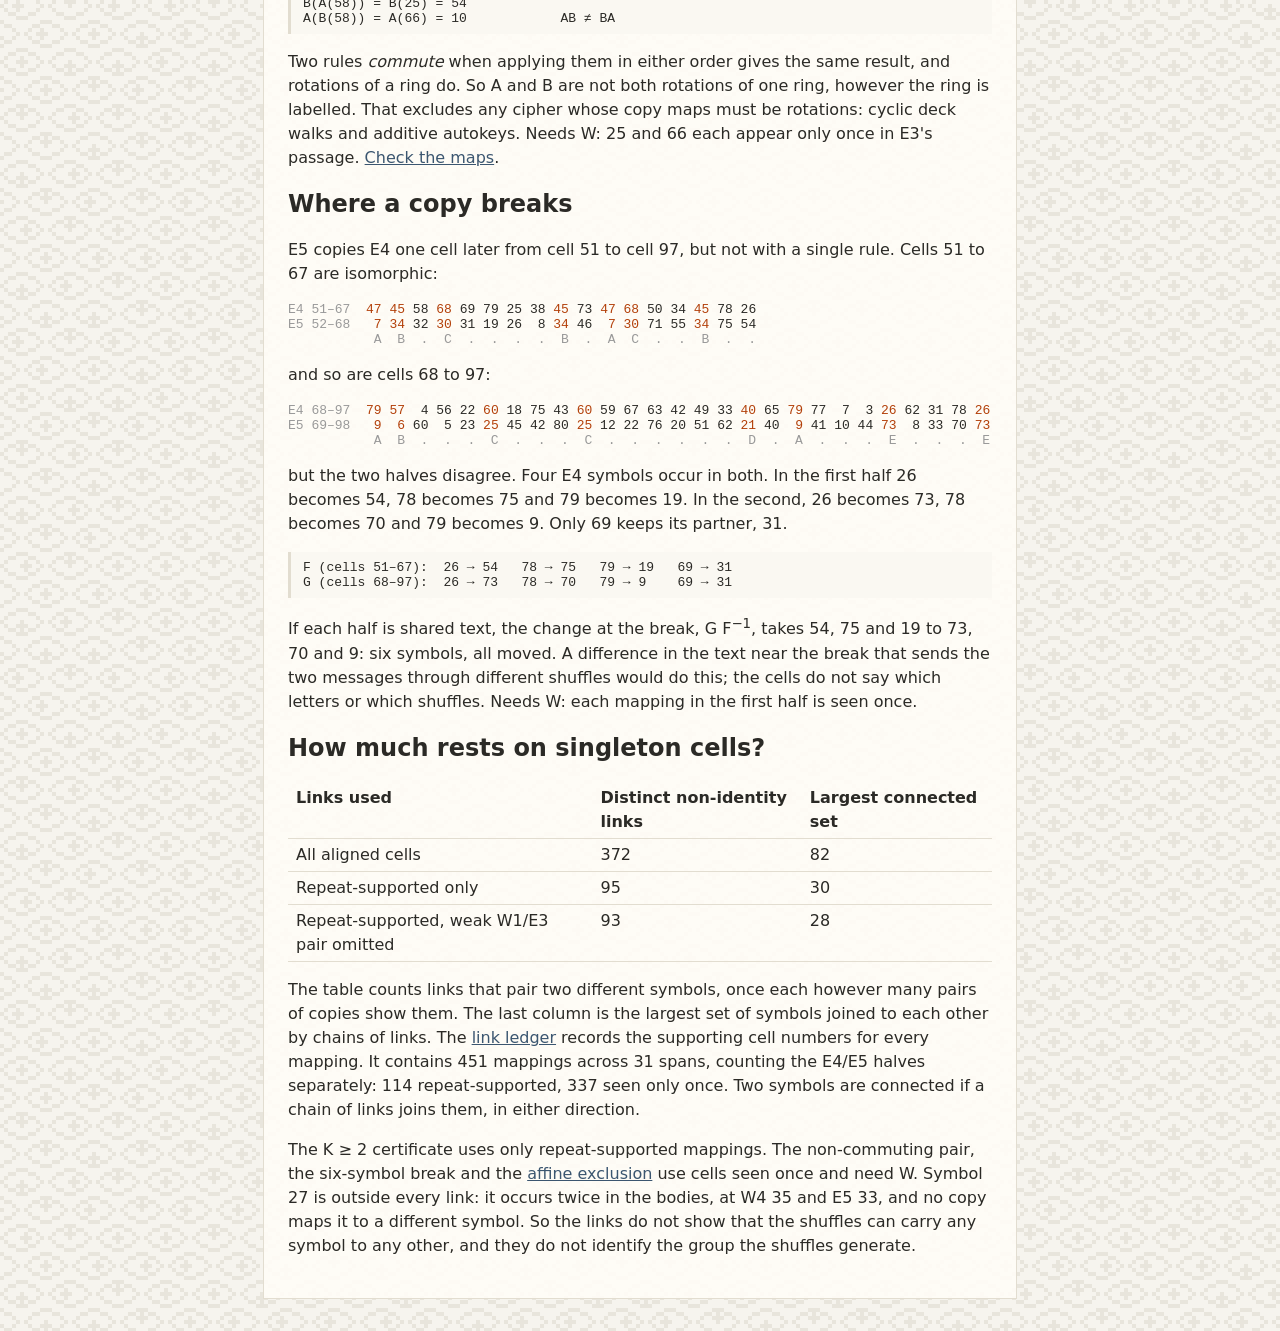
==== commit c56404c7: "Introduce the eyes and the terms on the front page; worked example on the model page; fuller terms l" ====
--- a/isomorphs.html
+++ b/isomorphs.html
@@ -4,10 +4,10 @@
 <meta name="viewport" content="width=device-width, initial-scale=1">
 <title>Isomorphs: Noita eye messages</title>
 <link rel="icon" href="favicon.ico">
-<link rel="stylesheet" href="style.css?v=66355e6f">
+<link rel="stylesheet" href="style.css?v=687f08e0">
 
 <main>
-<nav><a href="index.html">Research</a><a href="isomorphs.html">Isomorphs</a><a href="ruled-out.html">Exclusions &amp; searches</a><a href="model.html">Model</a><a href="plaintext.html">Plaintext</a><a href="messages.html">Basics &amp; data</a><a href="sources.html">Sources &amp; tools</a></nav>
+<nav><a href="index.html">Research</a><a href="messages.html">Basics &amp; data</a><a href="isomorphs.html">Isomorphs</a><a href="model.html">Model</a><a href="ruled-out.html">Exclusions &amp; searches</a><a href="plaintext.html">Plaintext</a><a href="sources.html">Sources &amp; tools</a></nav>
 
 <h1>Isomorphs</h1>
 
@@ -21,16 +21,30 @@
 <span class="dim">E2 35–53 </span> <b>40</b> <b>49</b> 78  3 16 56 19 47 <b>40</b> 80 <b> 6</b> 13 <b>64</b> 29 <b>49</b> <b>64</b> 63 <b> 6</b> <b>49</b>
 <span class="dim">           A  B  .  .  .  .  .  .  A  .  C  .  D  .  B  D  .  C  B</span></pre>
 
-<p>The E2 stretch begins five cells later: its shift is +5. That the two rows are the same text
-is a hypothesis, in two strengths. <a href="model.html#assumptions">R</a>: the letters are equal
-where symbols repeat (the lettered cells). W: they are equal at every cell of the span.</p>
+<p>Orange marks a symbol that occurs more than once in its row, and the letters under the rows
+name the repeats: both rows have the pattern A B . . . . . . A and so on. The E2 stretch begins
+five cells later: its shift is +5. The two stretches are called copies of each other.</p>
+
+<p>The usual explanation is that both rows are the same text, enciphered from two different
+states of the key (<a href="model.html#toy">the deck model</a> shows how that produces exactly
+this). Then the pair gives a <i>copy map</i>, a rule for turning a symbol of the first row into
+the symbol at the same place in the second: here 21 becomes 40, 19 becomes 49, 0 becomes 78. Each
+such pairing is a <i>link</i>. A link seen at two or more cells, like 21 → 40, is
+<i>repeat-supported</i>; a link seen once, like 0 → 78, rests on a single cell.</p>
+
+<p>That the two rows are the same text is a hypothesis, in two strengths.
+<a href="model.html#assumptions">R</a>: the letters are equal where symbols repeat (the lettered
+cells). W: they are equal at every cell of the span. R is the safer one: a pattern of repeats
+that lines up is hard to get by chance, while a cell whose symbol occurs once would look the
+same whether or not the text matched there.</p>
 
 <h2>The list</h2>
 
 <p>A pair is listed if it has at least three repeats, or two repeats over at least 12 cells. Pairs
 at the same shift in the same two messages are merged into one span. Stretches copied symbol for
 symbol, like the shared openings, are left out. That gives 30 pairs. Cell numbers count from 0 in
-each message.</p>
+each message. A shift of +5 means the second copy starts five cells later in its message than
+the first does in its own.</p>
 
 <table>
 <tr><th>First copy</th><th>Second copy</th><th>Shift</th><th>Length</th><th></th></tr>
@@ -66,14 +80,23 @@
 <tr><td>W4 71–100</td><td>E5 69–98</td><td>-2</td><td>30</td><td></td></tr>
 </table>
 
-<p id="weak">W1 and E3 is the only pair that crosses from one group of three messages to another.
+<p id="twelve">Twelve of these are used for the tests of rotations, reflections and affine
+shuffles on the <a href="ruled-out.html#w">exclusions page</a>: the pairs with four or more
+repeats at a shift other than 0, counting the two halves of E4/E5 separately. All twelve lie
+inside the first or the last group of messages.</p>
+
+<p id="weak">Every other pair stays inside one of the
+<a href="messages.html#openings">three groups of messages</a>: E1, W1, E2; W2, E3, W3; E4, W4, E5.
+W1 and E3 is the only pair that crosses from one group to another.
 In shuffled copies of the messages, a match this strong somewhere between the groups turned up 3
 times in 46, so it may be chance. Nothing on this site depends on it.</p>
 
 <h2 id="one-shuffle">One fixed shuffle cannot fit these three copies</h2>
 
-<p>Assume fixed read positions, one shuffle after every letter, and the same starting deck for all
-messages, with cell 0 outside encryption. Express the shuffle on symbols as Q
+<p>In the <a href="model.html">deck model</a> each letter reads the card at its own position and
+the deck is then shuffled. Suppose there is only one shuffle, the same after every letter.
+Assume fixed read positions, the same starting deck for all
+messages, and cell 0 outside encryption. Express the shuffle on symbols as Q
 (<a href="model.html#notation">definition</a>). Equal letters at a shift of <i>d</i> must then
 be related by Q applied <i>d</i> times. Three isomorphs give three facts, each seen at two cells.</p>
 
@@ -121,7 +144,8 @@
 A(B(58)) = A(66) = 10            AB ≠ BA
 </pre>
 
-<p>Rotations of a ring <i>commute</i>: their order makes no difference. So A and B are not both
+<p>Two rules <i>commute</i> when applying them in either order gives the same result, and
+rotations of a ring do. So A and B are not both
 rotations of one ring, however the ring is labelled. That excludes any cipher whose copy maps
 must be rotations: cyclic deck walks and additive autokeys. Needs W:
 25 and 66 each appear only once in E3's passage. <a href="tools/commute.py">Check the maps</a>.</p>
@@ -164,8 +188,10 @@
   <tr><td>Repeat-supported, weak W1/E3 pair omitted</td><td>93</td><td>28</td></tr>
 </table>
 
-<p>The <a href="evidence/arrow-ledger-v1.json">link ledger</a> records the supporting cell numbers
-for every mapping. It contains 451 mappings across 31 spans, counting the E4/E5 halves separately:
+<p>The table counts links that pair two different symbols, once each however many pairs of
+copies show them. The last column is the largest set of symbols joined to each other by chains
+of links. The <a href="evidence/arrow-ledger-v1.json">link ledger</a> records the supporting cell
+numbers for every mapping. It contains 451 mappings across 31 spans, counting the E4/E5 halves separately:
 114 repeat-supported, 337 seen only once. Two symbols are connected if a chain of links joins
 them, in either direction.</p>
 
--- a/style.css
+++ b/style.css
@@ -19,4 +19,5 @@
 .glyphs svg { image-rendering: pixelated; shape-rendering: crispEdges; }
 .glyphs path { fill: #2b2a26; }
 .glyphs text { font: 5px ui-monospace, Consolas, monospace; fill: #b3400a; text-anchor: middle; }
+.glyphs text.digits { fill: #999; }  /* the three eye digits of a cell, in reading order */
 .formal { background: #faf8f2; border-left: 3px solid #e2ddd0; padding: .5rem .75rem; }
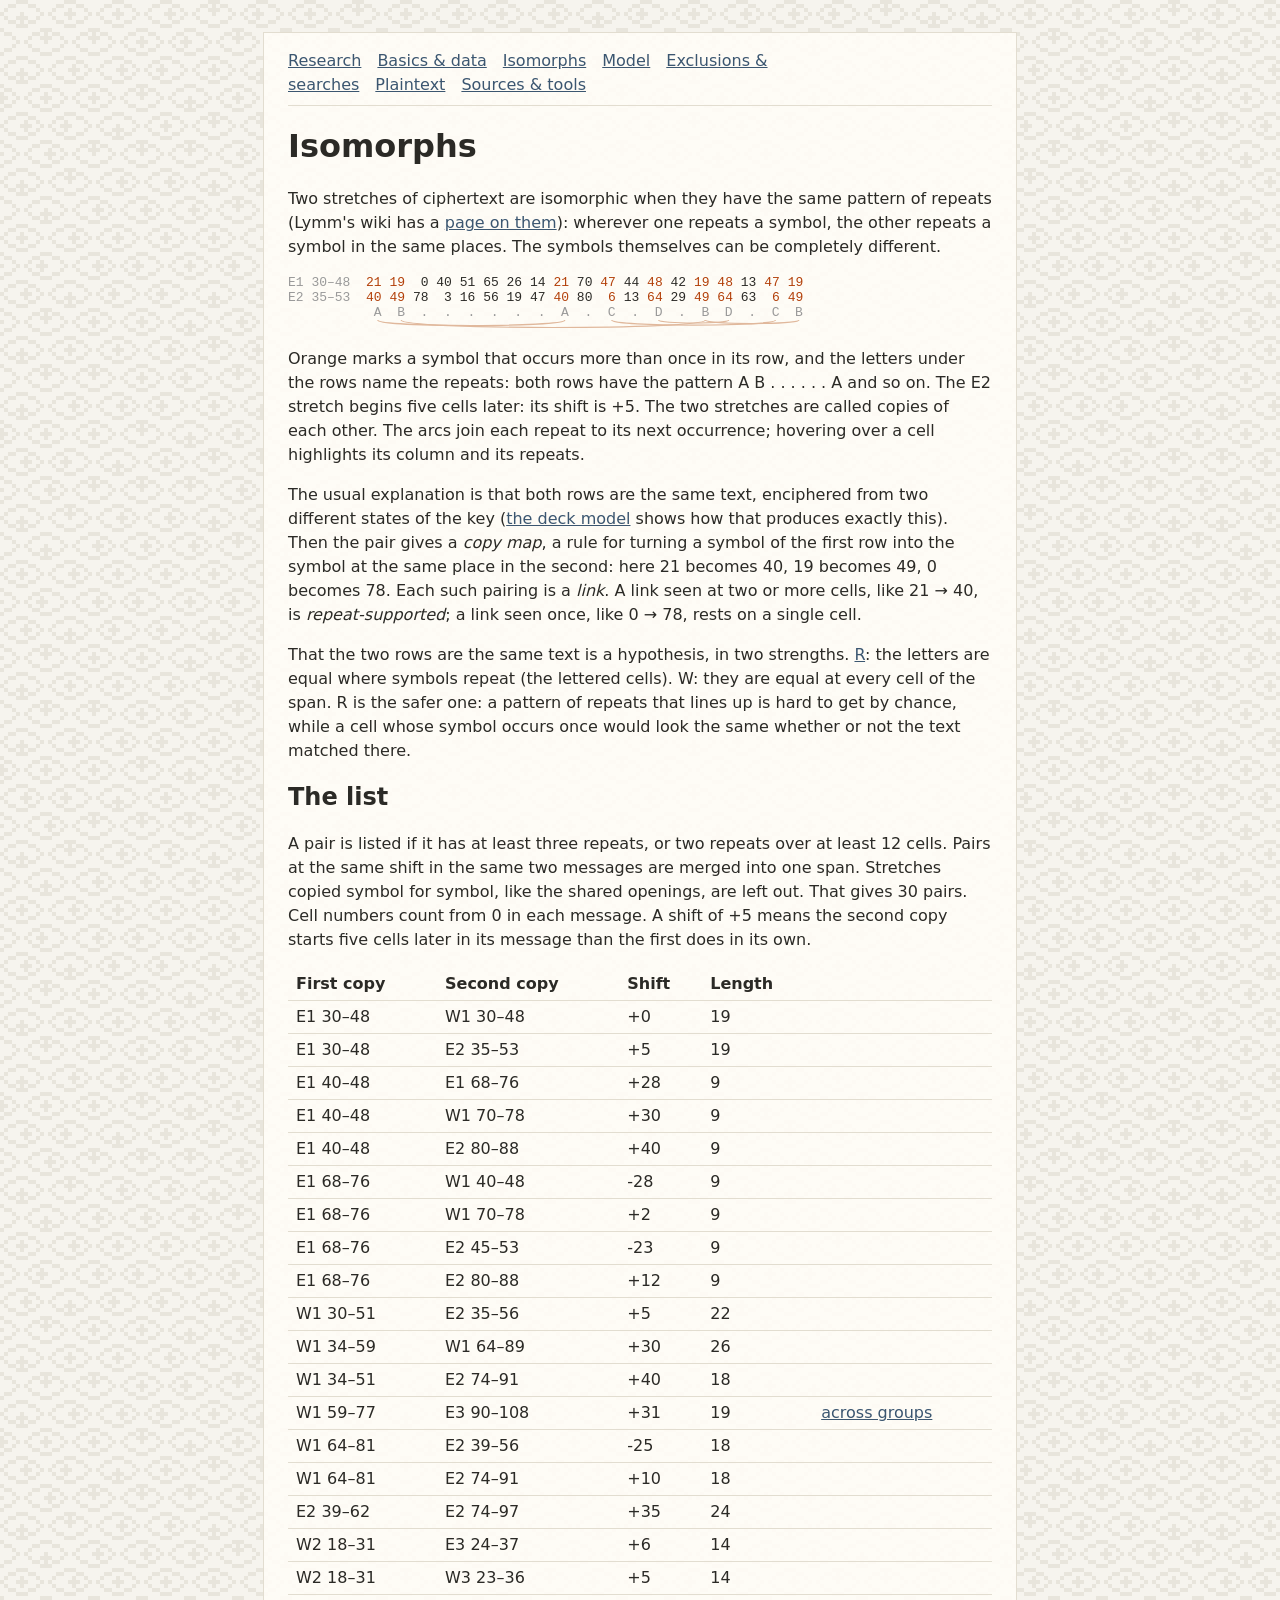
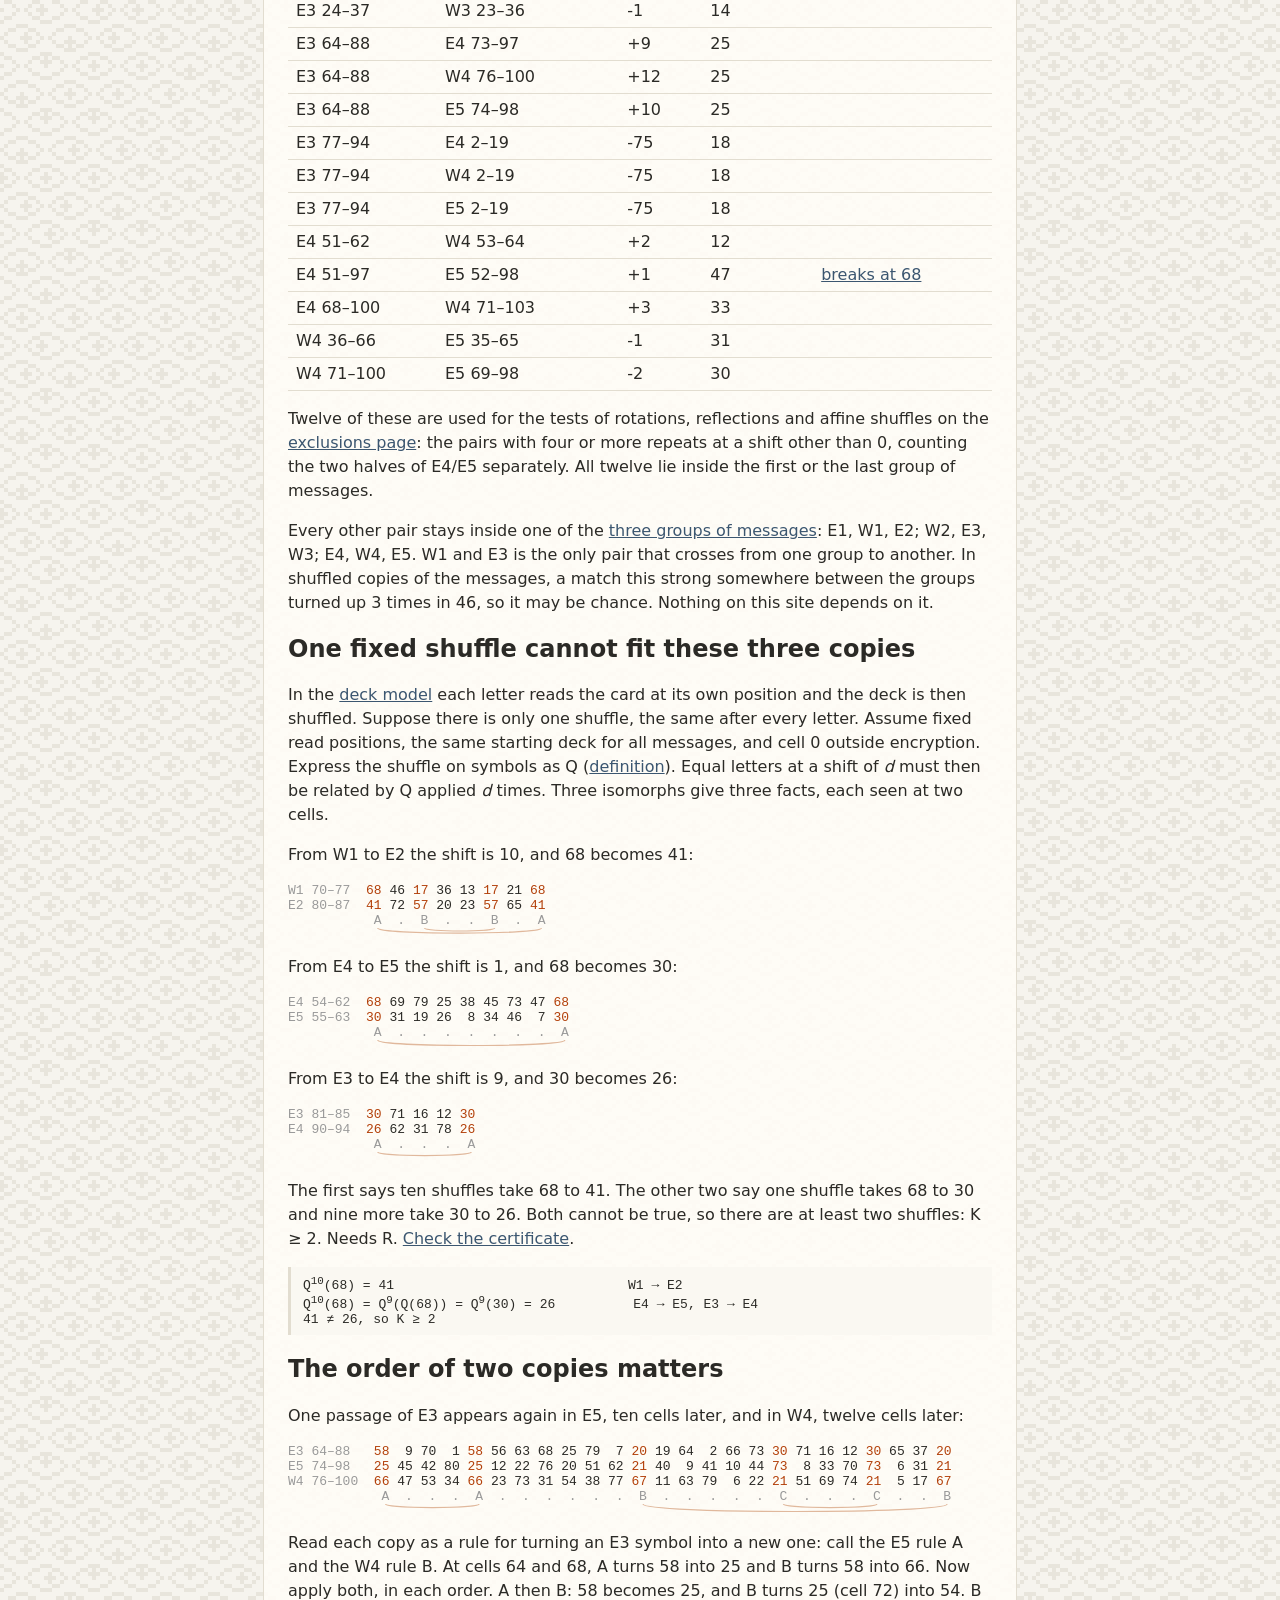
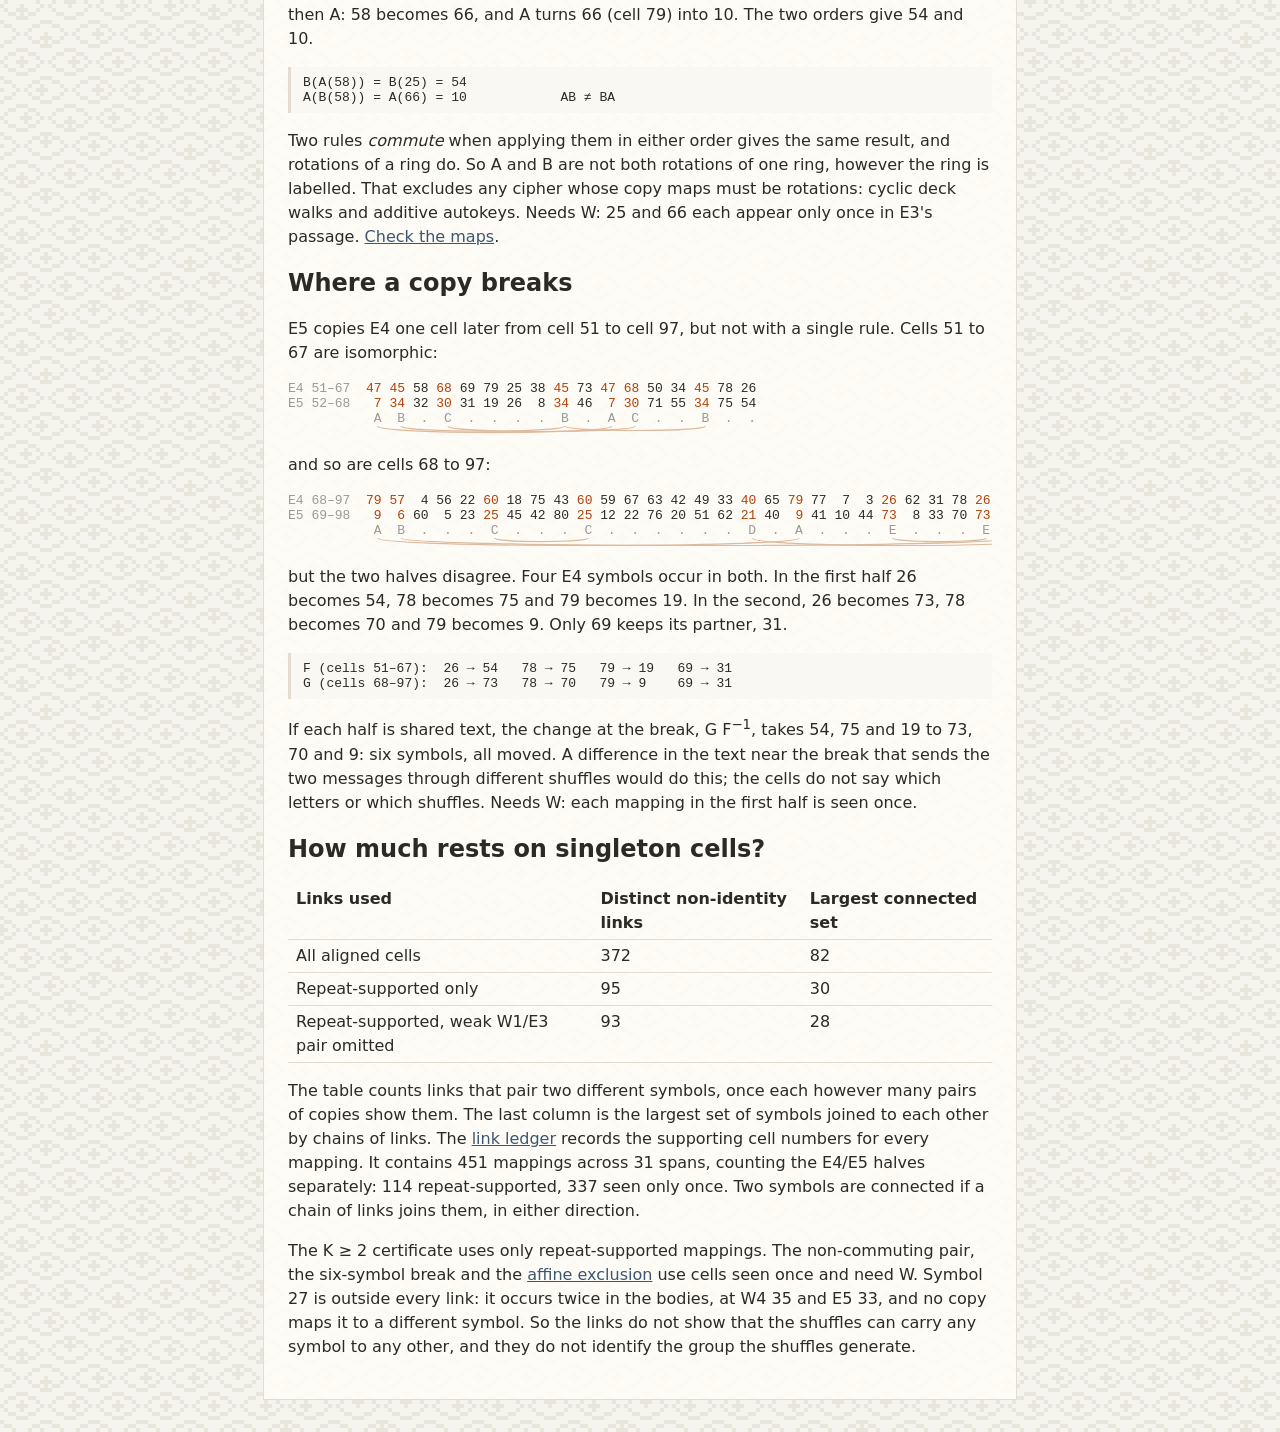
==== commit b6efba91: "Hover exhibits: eye triangles, repeat arcs, linked cells" ====
--- a/isomorphs.html
+++ b/isomorphs.html
@@ -4,7 +4,7 @@
 <meta name="viewport" content="width=device-width, initial-scale=1">
 <title>Isomorphs: Noita eye messages</title>
 <link rel="icon" href="favicon.ico">
-<link rel="stylesheet" href="style.css?v=687f08e0">
+<link rel="stylesheet" href="style.css?v=6540533e">
 
 <main>
 <nav><a href="index.html">Research</a><a href="messages.html">Basics &amp; data</a><a href="isomorphs.html">Isomorphs</a><a href="model.html">Model</a><a href="ruled-out.html">Exclusions &amp; searches</a><a href="plaintext.html">Plaintext</a><a href="sources.html">Sources &amp; tools</a></nav>
@@ -17,13 +17,15 @@
 one repeats a symbol, the other repeats a symbol in the same places. The symbols themselves can be
 completely different.</p>
 
-<pre><span class="dim">E1 30–48 </span> <b>21</b> <b>19</b>  0 40 51 65 26 14 <b>21</b> 70 <b>47</b> 44 <b>48</b> 42 <b>19</b> <b>48</b> 13 <b>47</b> <b>19</b>
-<span class="dim">E2 35–53 </span> <b>40</b> <b>49</b> 78  3 16 56 19 47 <b>40</b> 80 <b> 6</b> 13 <b>64</b> 29 <b>49</b> <b>64</b> 63 <b> 6</b> <b>49</b>
-<span class="dim">           A  B  .  .  .  .  .  .  A  .  C  .  D  .  B  D  .  C  B</span></pre>
+<pre class="exhibit"><span class="dim">E1 30–48 </span> <span data-i="0" data-k="0"><b>21</b></span> <span data-i="1" data-k="1"><b>19</b></span> <span data-i="2"> 0</span> <span data-i="3">40</span> <span data-i="4">51</span> <span data-i="5">65</span> <span data-i="6">26</span> <span data-i="7">14</span> <span data-i="8" data-k="0"><b>21</b></span> <span data-i="9">70</span> <span data-i="10" data-k="9"><b>47</b></span> <span data-i="11">44</span> <span data-i="12" data-k="11"><b>48</b></span> <span data-i="13">42</span> <span data-i="14" data-k="1"><b>19</b></span> <span data-i="15" data-k="11"><b>48</b></span> <span data-i="16">13</span> <span data-i="17" data-k="9"><b>47</b></span> <span data-i="18" data-k="1"><b>19</b></span>
+<span class="dim">E2 35–53 </span> <span data-i="0" data-k="0"><b>40</b></span> <span data-i="1" data-k="1"><b>49</b></span> <span data-i="2">78</span> <span data-i="3"> 3</span> <span data-i="4">16</span> <span data-i="5">56</span> <span data-i="6">19</span> <span data-i="7">47</span> <span data-i="8" data-k="0"><b>40</b></span> <span data-i="9">80</span> <span data-i="10" data-k="9"><b> 6</b></span> <span data-i="11">13</span> <span data-i="12" data-k="11"><b>64</b></span> <span data-i="13">29</span> <span data-i="14" data-k="1"><b>49</b></span> <span data-i="15" data-k="11"><b>64</b></span> <span data-i="16">63</span> <span data-i="17" data-k="9"><b> 6</b></span> <span data-i="18" data-k="1"><b>49</b></span>
+<span class="dim">           A  B  .  .  .  .  .  .  A  .  C  .  D  .  B  D  .  C  B</span>
+<svg class="arcs" viewBox="0 0 66 11" preserveAspectRatio="none" style="width:66ch" aria-hidden="true"><path data-k="0" d="M11.5 0C11.5 7.3 35.5 7.3 35.5 0"/><path data-k="1" d="M14.5 0C14.5 10.0 53.5 10.0 53.5 0"/><path data-k="9" d="M41.5 0C41.5 6.7 62.5 6.7 62.5 0"/><path data-k="11" d="M47.5 0C47.5 4.0 56.5 4.0 56.5 0"/><path data-k="1" d="M53.5 0C53.5 4.7 65.5 4.7 65.5 0"/></svg></pre>
 
 <p>Orange marks a symbol that occurs more than once in its row, and the letters under the rows
 name the repeats: both rows have the pattern A B . . . . . . A and so on. The E2 stretch begins
-five cells later: its shift is +5. The two stretches are called copies of each other.</p>
+five cells later: its shift is +5. The two stretches are called copies of each other. The arcs
+join each repeat to its next occurrence; hovering over a cell highlights its column and its repeats.</p>
 
 <p>The usual explanation is that both rows are the same text, enciphered from two different
 states of the key (<a href="model.html#toy">the deck model</a> shows how that produces exactly
@@ -101,19 +103,22 @@
 be related by Q applied <i>d</i> times. Three isomorphs give three facts, each seen at two cells.</p>
 
 <p>From W1 to E2 the shift is 10, and 68 becomes 41:</p>
-<pre><span class="dim">W1 70–77 </span> <b>68</b> 46 <b>17</b> 36 13 <b>17</b> 21 <b>68</b>
-<span class="dim">E2 80–87 </span> <b>41</b> 72 <b>57</b> 20 23 <b>57</b> 65 <b>41</b>
-<span class="dim">           A  .  B  .  .  B  .  A</span></pre>
+<pre class="exhibit"><span class="dim">W1 70–77 </span> <span data-i="0" data-k="0"><b>68</b></span> <span data-i="1">46</span> <span data-i="2" data-k="2"><b>17</b></span> <span data-i="3">36</span> <span data-i="4">13</span> <span data-i="5" data-k="2"><b>17</b></span> <span data-i="6">21</span> <span data-i="7" data-k="0"><b>68</b></span>
+<span class="dim">E2 80–87 </span> <span data-i="0" data-k="0"><b>41</b></span> <span data-i="1">72</span> <span data-i="2" data-k="2"><b>57</b></span> <span data-i="3">20</span> <span data-i="4">23</span> <span data-i="5" data-k="2"><b>57</b></span> <span data-i="6">65</span> <span data-i="7" data-k="0"><b>41</b></span>
+<span class="dim">           A  .  B  .  .  B  .  A</span>
+<svg class="arcs" viewBox="0 0 33 11" preserveAspectRatio="none" style="width:33ch" aria-hidden="true"><path data-k="0" d="M11.5 0C11.5 6.7 32.5 6.7 32.5 0"/><path data-k="2" d="M17.5 0C17.5 4.0 26.5 4.0 26.5 0"/></svg></pre>
 
 <p>From E4 to E5 the shift is 1, and 68 becomes 30:</p>
-<pre><span class="dim">E4 54–62 </span> <b>68</b> 69 79 25 38 45 73 47 <b>68</b>
-<span class="dim">E5 55–63 </span> <b>30</b> 31 19 26  8 34 46  7 <b>30</b>
-<span class="dim">           A  .  .  .  .  .  .  .  A</span></pre>
+<pre class="exhibit"><span class="dim">E4 54–62 </span> <span data-i="0" data-k="0"><b>68</b></span> <span data-i="1">69</span> <span data-i="2">79</span> <span data-i="3">25</span> <span data-i="4">38</span> <span data-i="5">45</span> <span data-i="6">73</span> <span data-i="7">47</span> <span data-i="8" data-k="0"><b>68</b></span>
+<span class="dim">E5 55–63 </span> <span data-i="0" data-k="0"><b>30</b></span> <span data-i="1">31</span> <span data-i="2">19</span> <span data-i="3">26</span> <span data-i="4"> 8</span> <span data-i="5">34</span> <span data-i="6">46</span> <span data-i="7"> 7</span> <span data-i="8" data-k="0"><b>30</b></span>
+<span class="dim">           A  .  .  .  .  .  .  .  A</span>
+<svg class="arcs" viewBox="0 0 36 11" preserveAspectRatio="none" style="width:36ch" aria-hidden="true"><path data-k="0" d="M11.5 0C11.5 7.3 35.5 7.3 35.5 0"/></svg></pre>
 
 <p>From E3 to E4 the shift is 9, and 30 becomes 26:</p>
-<pre><span class="dim">E3 81–85 </span> <b>30</b> 71 16 12 <b>30</b>
-<span class="dim">E4 90–94 </span> <b>26</b> 62 31 78 <b>26</b>
-<span class="dim">           A  .  .  .  A</span></pre>
+<pre class="exhibit"><span class="dim">E3 81–85 </span> <span data-i="0" data-k="0"><b>30</b></span> <span data-i="1">71</span> <span data-i="2">16</span> <span data-i="3">12</span> <span data-i="4" data-k="0"><b>30</b></span>
+<span class="dim">E4 90–94 </span> <span data-i="0" data-k="0"><b>26</b></span> <span data-i="1">62</span> <span data-i="2">31</span> <span data-i="3">78</span> <span data-i="4" data-k="0"><b>26</b></span>
+<span class="dim">           A  .  .  .  A</span>
+<svg class="arcs" viewBox="0 0 24 11" preserveAspectRatio="none" style="width:24ch" aria-hidden="true"><path data-k="0" d="M11.5 0C11.5 4.7 23.5 4.7 23.5 0"/></svg></pre>
 
 <p>The first says ten shuffles take 68 to 41. The other two say one shuffle takes 68 to 30 and nine
 more take 30 to 26. Both cannot be true, so there are at least two shuffles: K ≥ 2. Needs R.
@@ -129,10 +134,11 @@
 
 <p>One passage of E3 appears again in E5, ten cells later, and in W4, twelve cells later:</p>
 
-<pre><span class="dim">E3 64–88  </span> <b>58</b>  9 70  1 <b>58</b> 56 63 68 25 79  7 <b>20</b> 19 64  2 66 73 <b>30</b> 71 16 12 <b>30</b> 65 37 <b>20</b>
-<span class="dim">E5 74–98  </span> <b>25</b> 45 42 80 <b>25</b> 12 22 76 20 51 62 <b>21</b> 40  9 41 10 44 <b>73</b>  8 33 70 <b>73</b>  6 31 <b>21</b>
-<span class="dim">W4 76–100 </span> <b>66</b> 47 53 34 <b>66</b> 23 73 31 54 38 77 <b>67</b> 11 63 79  6 22 <b>21</b> 51 69 74 <b>21</b>  5 17 <b>67</b>
-<span class="dim">            A  .  .  .  A  .  .  .  .  .  .  B  .  .  .  .  .  C  .  .  .  C  .  .  B</span></pre>
+<pre class="exhibit"><span class="dim">E3 64–88  </span> <span data-i="0" data-k="0"><b>58</b></span> <span data-i="1"> 9</span> <span data-i="2">70</span> <span data-i="3"> 1</span> <span data-i="4" data-k="0"><b>58</b></span> <span data-i="5">56</span> <span data-i="6">63</span> <span data-i="7">68</span> <span data-i="8">25</span> <span data-i="9">79</span> <span data-i="10"> 7</span> <span data-i="11" data-k="10"><b>20</b></span> <span data-i="12">19</span> <span data-i="13">64</span> <span data-i="14"> 2</span> <span data-i="15">66</span> <span data-i="16">73</span> <span data-i="17" data-k="16"><b>30</b></span> <span data-i="18">71</span> <span data-i="19">16</span> <span data-i="20">12</span> <span data-i="21" data-k="16"><b>30</b></span> <span data-i="22">65</span> <span data-i="23">37</span> <span data-i="24" data-k="10"><b>20</b></span>
+<span class="dim">E5 74–98  </span> <span data-i="0" data-k="0"><b>25</b></span> <span data-i="1">45</span> <span data-i="2">42</span> <span data-i="3">80</span> <span data-i="4" data-k="0"><b>25</b></span> <span data-i="5">12</span> <span data-i="6">22</span> <span data-i="7">76</span> <span data-i="8">20</span> <span data-i="9">51</span> <span data-i="10">62</span> <span data-i="11" data-k="10"><b>21</b></span> <span data-i="12">40</span> <span data-i="13"> 9</span> <span data-i="14">41</span> <span data-i="15">10</span> <span data-i="16">44</span> <span data-i="17" data-k="16"><b>73</b></span> <span data-i="18"> 8</span> <span data-i="19">33</span> <span data-i="20">70</span> <span data-i="21" data-k="16"><b>73</b></span> <span data-i="22"> 6</span> <span data-i="23">31</span> <span data-i="24" data-k="10"><b>21</b></span>
+<span class="dim">W4 76–100 </span> <span data-i="0" data-k="0"><b>66</b></span> <span data-i="1">47</span> <span data-i="2">53</span> <span data-i="3">34</span> <span data-i="4" data-k="0"><b>66</b></span> <span data-i="5">23</span> <span data-i="6">73</span> <span data-i="7">31</span> <span data-i="8">54</span> <span data-i="9">38</span> <span data-i="10">77</span> <span data-i="11" data-k="10"><b>67</b></span> <span data-i="12">11</span> <span data-i="13">63</span> <span data-i="14">79</span> <span data-i="15"> 6</span> <span data-i="16">22</span> <span data-i="17" data-k="16"><b>21</b></span> <span data-i="18">51</span> <span data-i="19">69</span> <span data-i="20">74</span> <span data-i="21" data-k="16"><b>21</b></span> <span data-i="22"> 5</span> <span data-i="23">17</span> <span data-i="24" data-k="10"><b>67</b></span>
+<span class="dim">            A  .  .  .  A  .  .  .  .  .  .  B  .  .  .  .  .  C  .  .  .  C  .  .  B</span>
+<svg class="arcs" viewBox="0 0 85 11" preserveAspectRatio="none" style="width:85ch" aria-hidden="true"><path data-k="0" d="M12.5 0C12.5 4.7 24.5 4.7 24.5 0"/><path data-k="10" d="M45.5 0C45.5 10.0 84.5 10.0 84.5 0"/><path data-k="16" d="M63.5 0C63.5 4.7 75.5 4.7 75.5 0"/></svg></pre>
 
 <p>Read each copy as a rule for turning an E3 symbol into a new one: call the E5 rule A and the W4
 rule B. At cells 64 and 68, A turns 58 into 25 and B turns 58 into 66. Now apply both, in each
@@ -155,15 +161,17 @@
 <p>E5 copies E4 one cell later from cell 51 to cell 97, but not with a single rule. Cells 51 to 67
 are isomorphic:</p>
 
-<pre><span class="dim">E4 51–67 </span> <b>47</b> <b>45</b> 58 <b>68</b> 69 79 25 38 <b>45</b> 73 <b>47</b> <b>68</b> 50 34 <b>45</b> 78 26
-<span class="dim">E5 52–68 </span> <b> 7</b> <b>34</b> 32 <b>30</b> 31 19 26  8 <b>34</b> 46 <b> 7</b> <b>30</b> 71 55 <b>34</b> 75 54
-<span class="dim">           A  B  .  C  .  .  .  .  B  .  A  C  .  .  B  .  .</span></pre>
+<pre class="exhibit"><span class="dim">E4 51–67 </span> <span data-i="0" data-k="0"><b>47</b></span> <span data-i="1" data-k="1"><b>45</b></span> <span data-i="2">58</span> <span data-i="3" data-k="3"><b>68</b></span> <span data-i="4">69</span> <span data-i="5">79</span> <span data-i="6">25</span> <span data-i="7">38</span> <span data-i="8" data-k="1"><b>45</b></span> <span data-i="9">73</span> <span data-i="10" data-k="0"><b>47</b></span> <span data-i="11" data-k="3"><b>68</b></span> <span data-i="12">50</span> <span data-i="13">34</span> <span data-i="14" data-k="1"><b>45</b></span> <span data-i="15">78</span> <span data-i="16">26</span>
+<span class="dim">E5 52–68 </span> <span data-i="0" data-k="0"><b> 7</b></span> <span data-i="1" data-k="1"><b>34</b></span> <span data-i="2">32</span> <span data-i="3" data-k="3"><b>30</b></span> <span data-i="4">31</span> <span data-i="5">19</span> <span data-i="6">26</span> <span data-i="7"> 8</span> <span data-i="8" data-k="1"><b>34</b></span> <span data-i="9">46</span> <span data-i="10" data-k="0"><b> 7</b></span> <span data-i="11" data-k="3"><b>30</b></span> <span data-i="12">71</span> <span data-i="13">55</span> <span data-i="14" data-k="1"><b>34</b></span> <span data-i="15">75</span> <span data-i="16">54</span>
+<span class="dim">           A  B  .  C  .  .  .  .  B  .  A  C  .  .  B  .  .</span>
+<svg class="arcs" viewBox="0 0 60 11" preserveAspectRatio="none" style="width:60ch" aria-hidden="true"><path data-k="0" d="M11.5 0C11.5 8.7 41.5 8.7 41.5 0"/><path data-k="1" d="M14.5 0C14.5 6.7 35.5 6.7 35.5 0"/><path data-k="3" d="M20.5 0C20.5 7.3 44.5 7.3 44.5 0"/><path data-k="1" d="M35.5 0C35.5 6.0 53.5 6.0 53.5 0"/></svg></pre>
 
 <p>and so are cells 68 to 97:</p>
 
-<pre><span class="dim">E4 68–97 </span> <b>79</b> <b>57</b>  4 56 22 <b>60</b> 18 75 43 <b>60</b> 59 67 63 42 49 33 <b>40</b> 65 <b>79</b> 77  7  3 <b>26</b> 62 31 78 <b>26</b> <b>57</b> 69 <b>40</b>
-<span class="dim">E5 69–98 </span> <b> 9</b> <b> 6</b> 60  5 23 <b>25</b> 45 42 80 <b>25</b> 12 22 76 20 51 62 <b>21</b> 40 <b> 9</b> 41 10 44 <b>73</b>  8 33 70 <b>73</b> <b> 6</b> 31 <b>21</b>
-<span class="dim">           A  B  .  .  .  C  .  .  .  C  .  .  .  .  .  .  D  .  A  .  .  .  E  .  .  .  E  B  .  D</span></pre>
+<pre class="exhibit"><span class="dim">E4 68–97 </span> <span data-i="0" data-k="0"><b>79</b></span> <span data-i="1" data-k="1"><b>57</b></span> <span data-i="2"> 4</span> <span data-i="3">56</span> <span data-i="4">22</span> <span data-i="5" data-k="5"><b>60</b></span> <span data-i="6">18</span> <span data-i="7">75</span> <span data-i="8">43</span> <span data-i="9" data-k="5"><b>60</b></span> <span data-i="10">59</span> <span data-i="11">67</span> <span data-i="12">63</span> <span data-i="13">42</span> <span data-i="14">49</span> <span data-i="15">33</span> <span data-i="16" data-k="15"><b>40</b></span> <span data-i="17">65</span> <span data-i="18" data-k="0"><b>79</b></span> <span data-i="19">77</span> <span data-i="20"> 7</span> <span data-i="21"> 3</span> <span data-i="22" data-k="20"><b>26</b></span> <span data-i="23">62</span> <span data-i="24">31</span> <span data-i="25">78</span> <span data-i="26" data-k="20"><b>26</b></span> <span data-i="27" data-k="1"><b>57</b></span> <span data-i="28">69</span> <span data-i="29" data-k="15"><b>40</b></span>
+<span class="dim">E5 69–98 </span> <span data-i="0" data-k="0"><b> 9</b></span> <span data-i="1" data-k="1"><b> 6</b></span> <span data-i="2">60</span> <span data-i="3"> 5</span> <span data-i="4">23</span> <span data-i="5" data-k="5"><b>25</b></span> <span data-i="6">45</span> <span data-i="7">42</span> <span data-i="8">80</span> <span data-i="9" data-k="5"><b>25</b></span> <span data-i="10">12</span> <span data-i="11">22</span> <span data-i="12">76</span> <span data-i="13">20</span> <span data-i="14">51</span> <span data-i="15">62</span> <span data-i="16" data-k="15"><b>21</b></span> <span data-i="17">40</span> <span data-i="18" data-k="0"><b> 9</b></span> <span data-i="19">41</span> <span data-i="20">10</span> <span data-i="21">44</span> <span data-i="22" data-k="20"><b>73</b></span> <span data-i="23"> 8</span> <span data-i="24">33</span> <span data-i="25">70</span> <span data-i="26" data-k="20"><b>73</b></span> <span data-i="27" data-k="1"><b> 6</b></span> <span data-i="28">31</span> <span data-i="29" data-k="15"><b>21</b></span>
+<span class="dim">           A  B  .  .  .  C  .  .  .  C  .  .  .  .  .  .  D  .  A  .  .  .  E  .  .  .  E  B  .  D</span>
+<svg class="arcs" viewBox="0 0 99 11" preserveAspectRatio="none" style="width:99ch" aria-hidden="true"><path data-k="0" d="M11.5 0C11.5 10.0 65.5 10.0 65.5 0"/><path data-k="1" d="M14.5 0C14.5 10.0 92.5 10.0 92.5 0"/><path data-k="5" d="M26.5 0C26.5 4.7 38.5 4.7 38.5 0"/><path data-k="15" d="M59.5 0C59.5 10.0 98.5 10.0 98.5 0"/><path data-k="20" d="M77.5 0C77.5 4.7 89.5 4.7 89.5 0"/></svg></pre>
 
 <p>but the two halves disagree. Four E4 symbols occur in both. In the first half 26 becomes 54, 78
 becomes 75 and 79 becomes 19. In the second, 26 becomes 73, 78 becomes 70 and 79 becomes 9. Only
@@ -202,3 +210,4 @@
 symbol to any other, and they do not identify the group the shuffles generate.</p>
 </main>
 <script src="eyes-bg.js?v=bd0eac51" data-mode="random"></script>
+<script src="site.js?v=1ce5df36"></script>
--- a/style.css
+++ b/style.css
@@ -20,4 +20,17 @@
 .glyphs path { fill: #2b2a26; }
 .glyphs text { font: 5px ui-monospace, Consolas, monospace; fill: #b3400a; text-anchor: middle; }
 .glyphs text.digits { fill: #999; }  /* the three eye digits of a cell, in reading order */
+/* each triangle of the eye exhibit is a group: faint outline, numbered reading order on hover/focus */
+.glyphs polygon { fill: transparent; stroke: #cfc6b0; stroke-width: .6; stroke-linejoin: round; }
+.glyphs .order { font-size: 4px; fill: transparent; }
+.glyphs .cell { outline: none; }
+.glyphs .cell:hover polygon, .glyphs .cell:focus polygon { fill: #fde68a; fill-opacity: .55; stroke: #b3400a; }
+.glyphs .cell:hover .order, .glyphs .cell:focus .order { fill: #b3400a; }
+.glyphs .cell:hover text.digits, .glyphs .cell:focus text.digits { fill: #2b2a26; }
+/* hover links in symbol exhibits (site.js); arcs join each repeat to its next occurrence */
+pre.exhibit span[data-i], pre.exhibit span[data-k] { border-radius: 2px; }
+pre.exhibit .lit { background: #f3e2c4; }
+pre.exhibit svg.arcs { display: block; height: 11px; overflow: visible; }
+.arcs path { fill: none; stroke: #e0b89c; stroke-width: 1.2px; vector-effect: non-scaling-stroke; }
+.arcs path.lit { stroke: #b3400a; stroke-width: 2px; background: none; }
 .formal { background: #faf8f2; border-left: 3px solid #e2ddd0; padding: .5rem .75rem; }
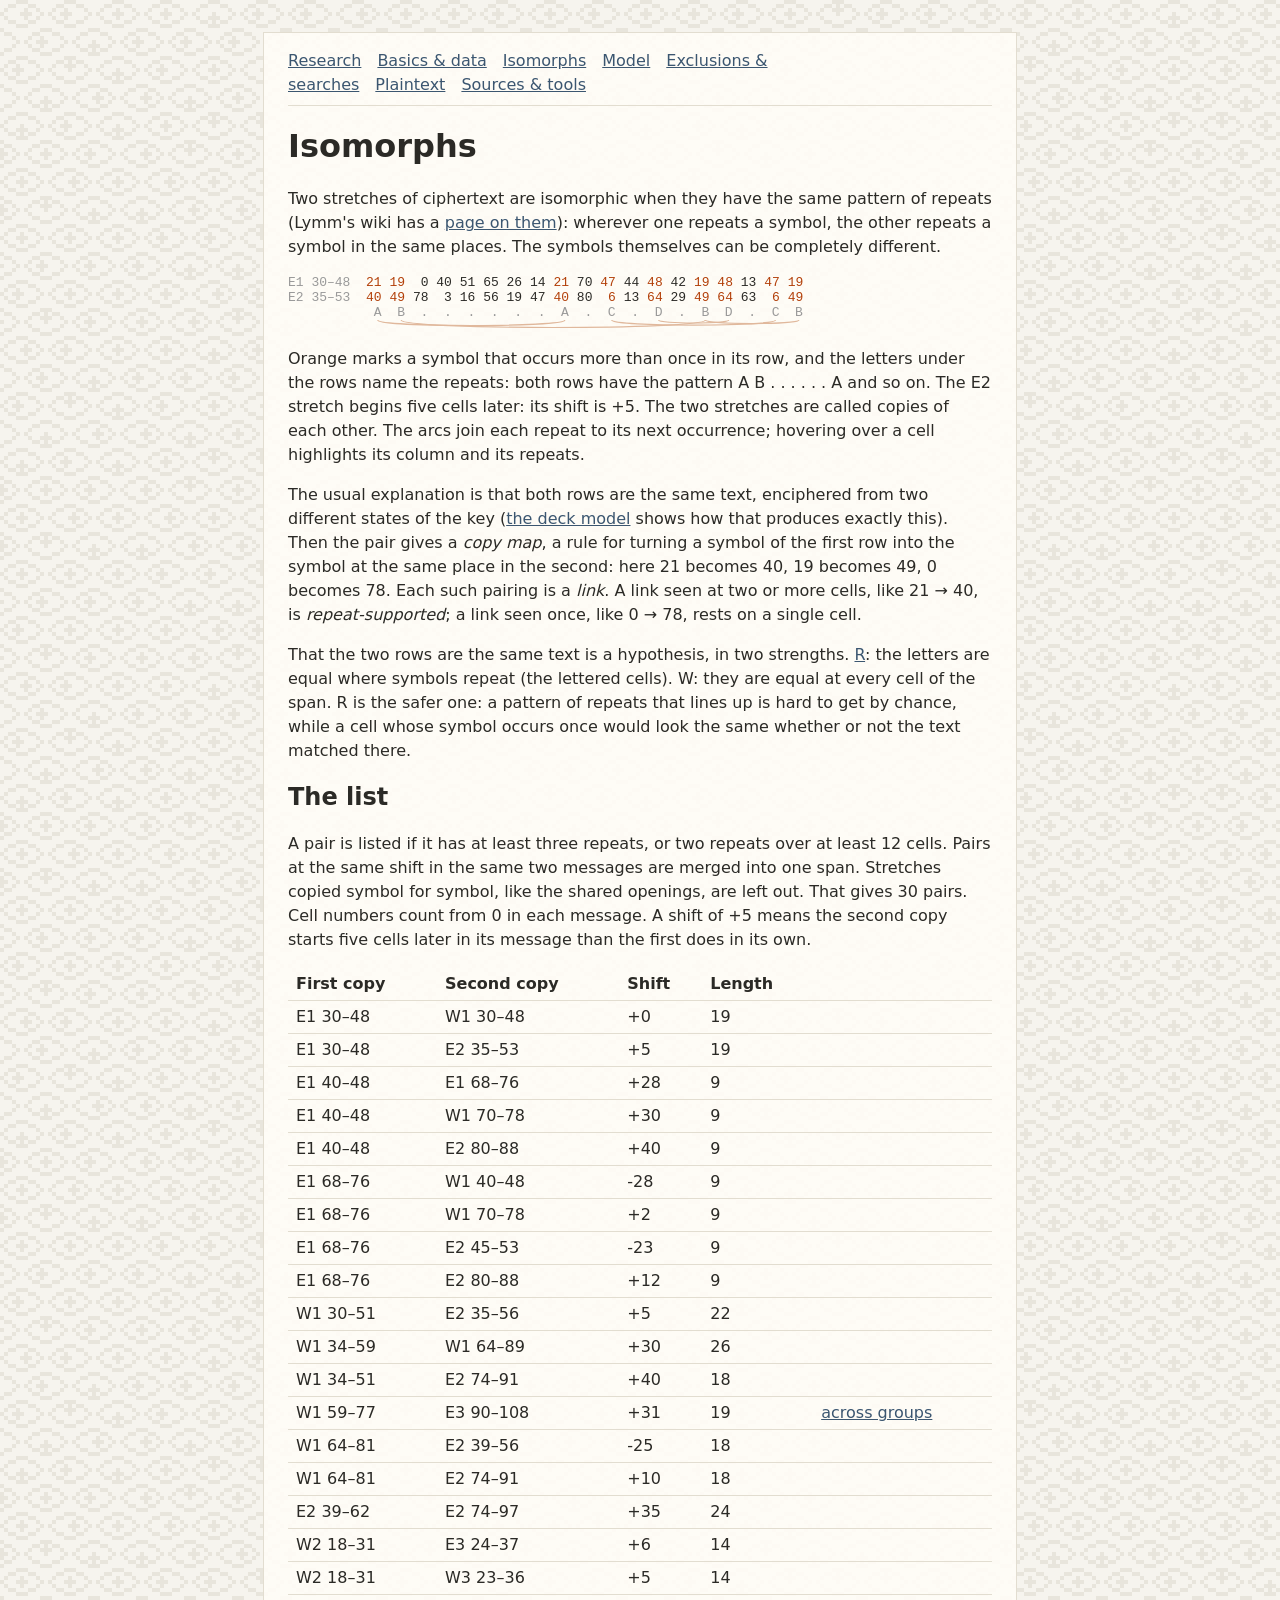
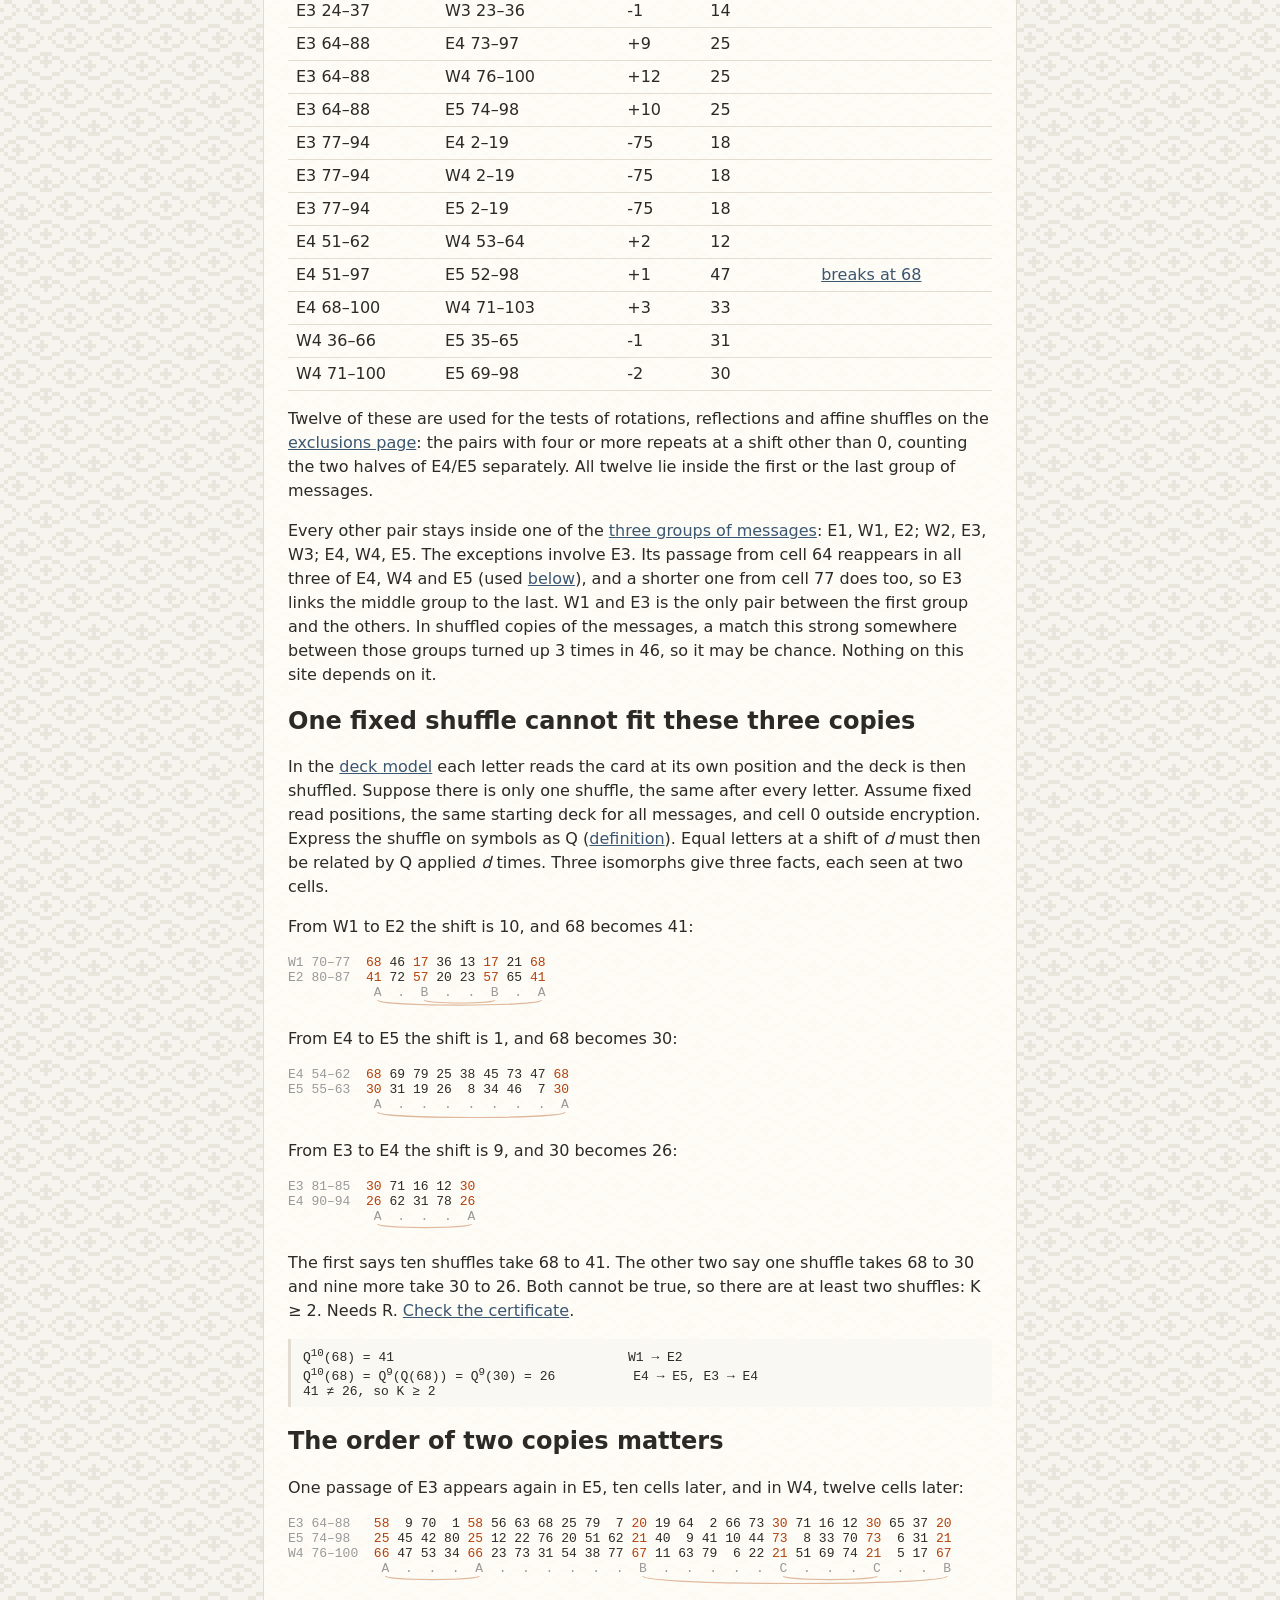
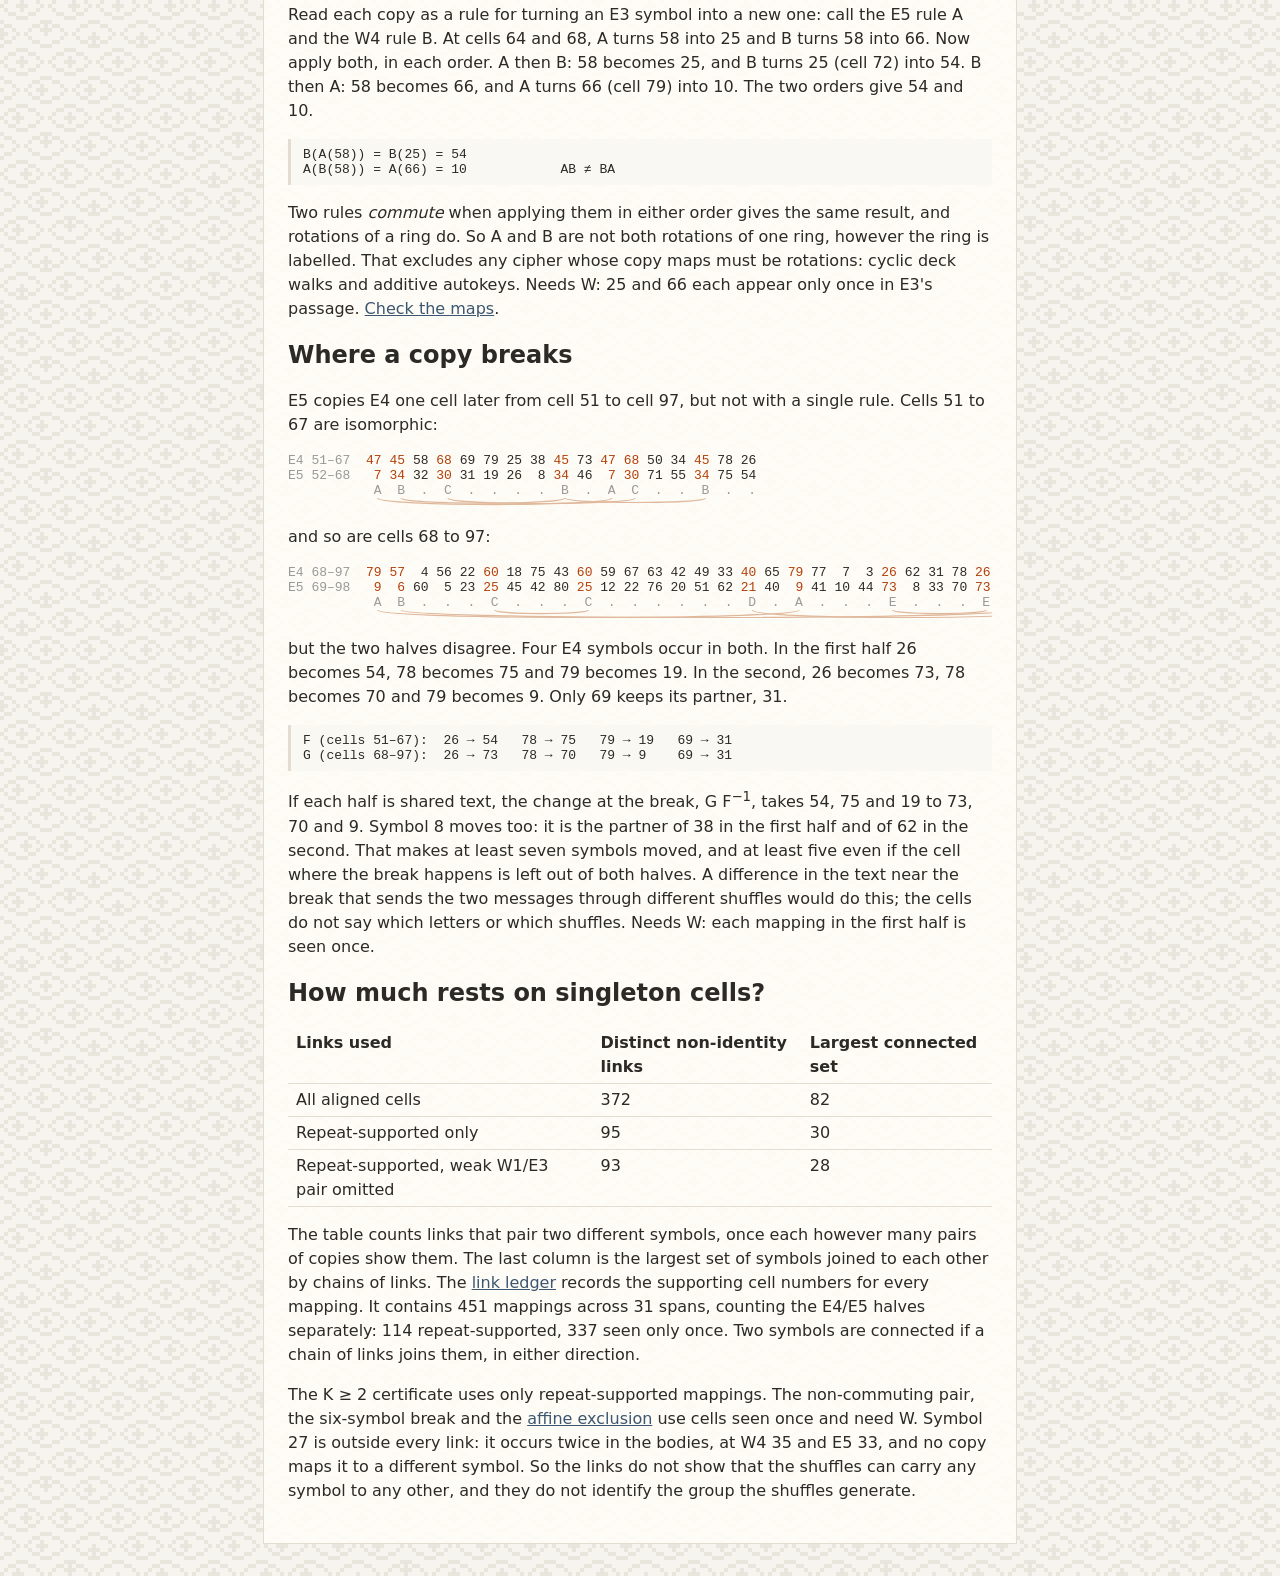
==== commit cf063217: "Corrections: lift definition, cross-group links, E4/E5 break support, affine wording, front-page gen" ====
--- a/isomorphs.html
+++ b/isomorphs.html
@@ -89,8 +89,10 @@
 
 <p id="weak">Every other pair stays inside one of the
 <a href="messages.html#openings">three groups of messages</a>: E1, W1, E2; W2, E3, W3; E4, W4, E5.
-W1 and E3 is the only pair that crosses from one group to another.
-In shuffled copies of the messages, a match this strong somewhere between the groups turned up 3
+The exceptions involve E3. Its passage from cell 64 reappears in all three of E4, W4 and E5
+(used <a href="#commute">below</a>), and a shorter one from cell 77 does too, so E3 links the middle
+group to the last. W1 and E3 is the only pair between the first group and the others.
+In shuffled copies of the messages, a match this strong somewhere between those groups turned up 3
 times in 46, so it may be chance. Nothing on this site depends on it.</p>
 
 <h2 id="one-shuffle">One fixed shuffle cannot fit these three copies</h2>
@@ -183,7 +185,9 @@
 </pre>
 
 <p>If each half is shared text, the change at the break, G F<sup>−1</sup>, takes 54, 75 and 19 to
-73, 70 and 9: six symbols, all moved. A difference in the text near the break that sends the
+73, 70 and 9. Symbol 8 moves too: it is the partner of 38 in the first half and of 62 in the
+second. That makes at least seven symbols moved, and at least five even if the cell where the
+break happens is left out of both halves. A difference in the text near the break that sends the
 two messages through different shuffles would do this; the cells do not say which letters or
 which shuffles. Needs W: each mapping in the first half is seen once.</p>
 
